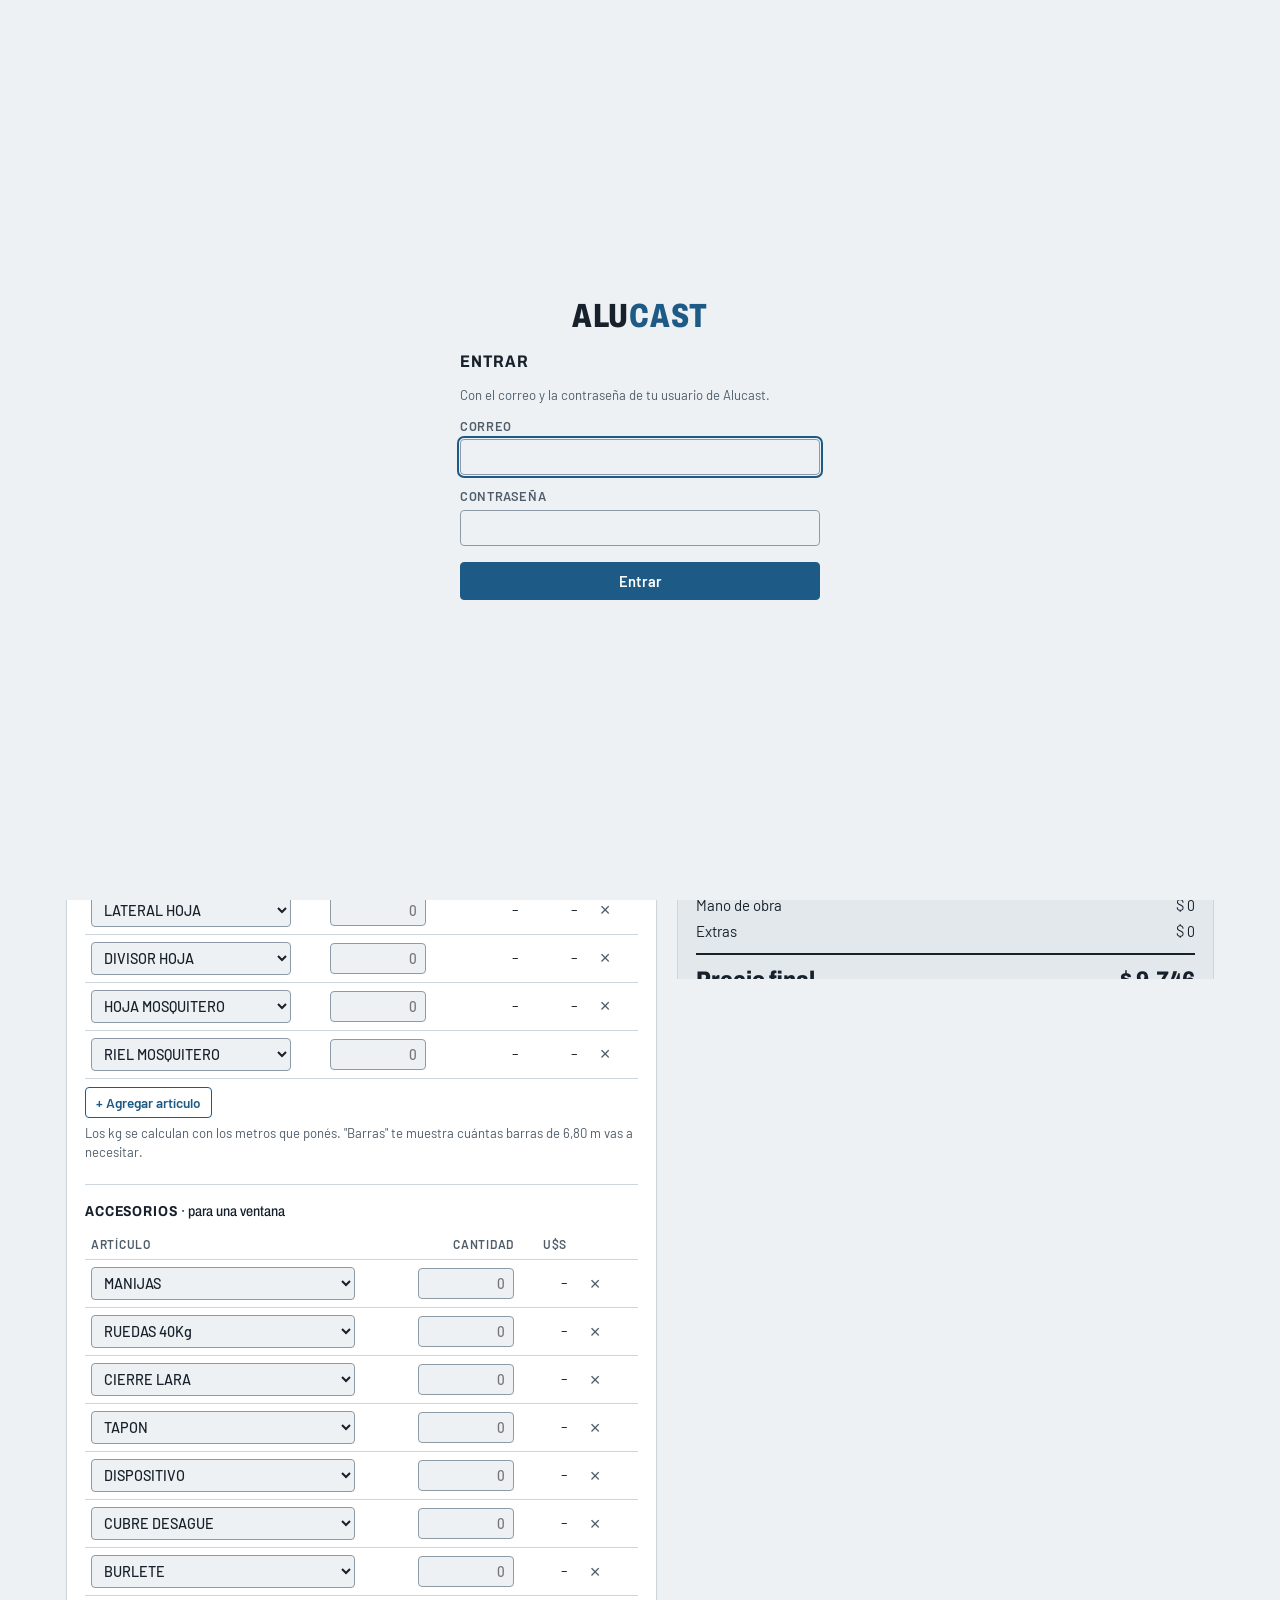
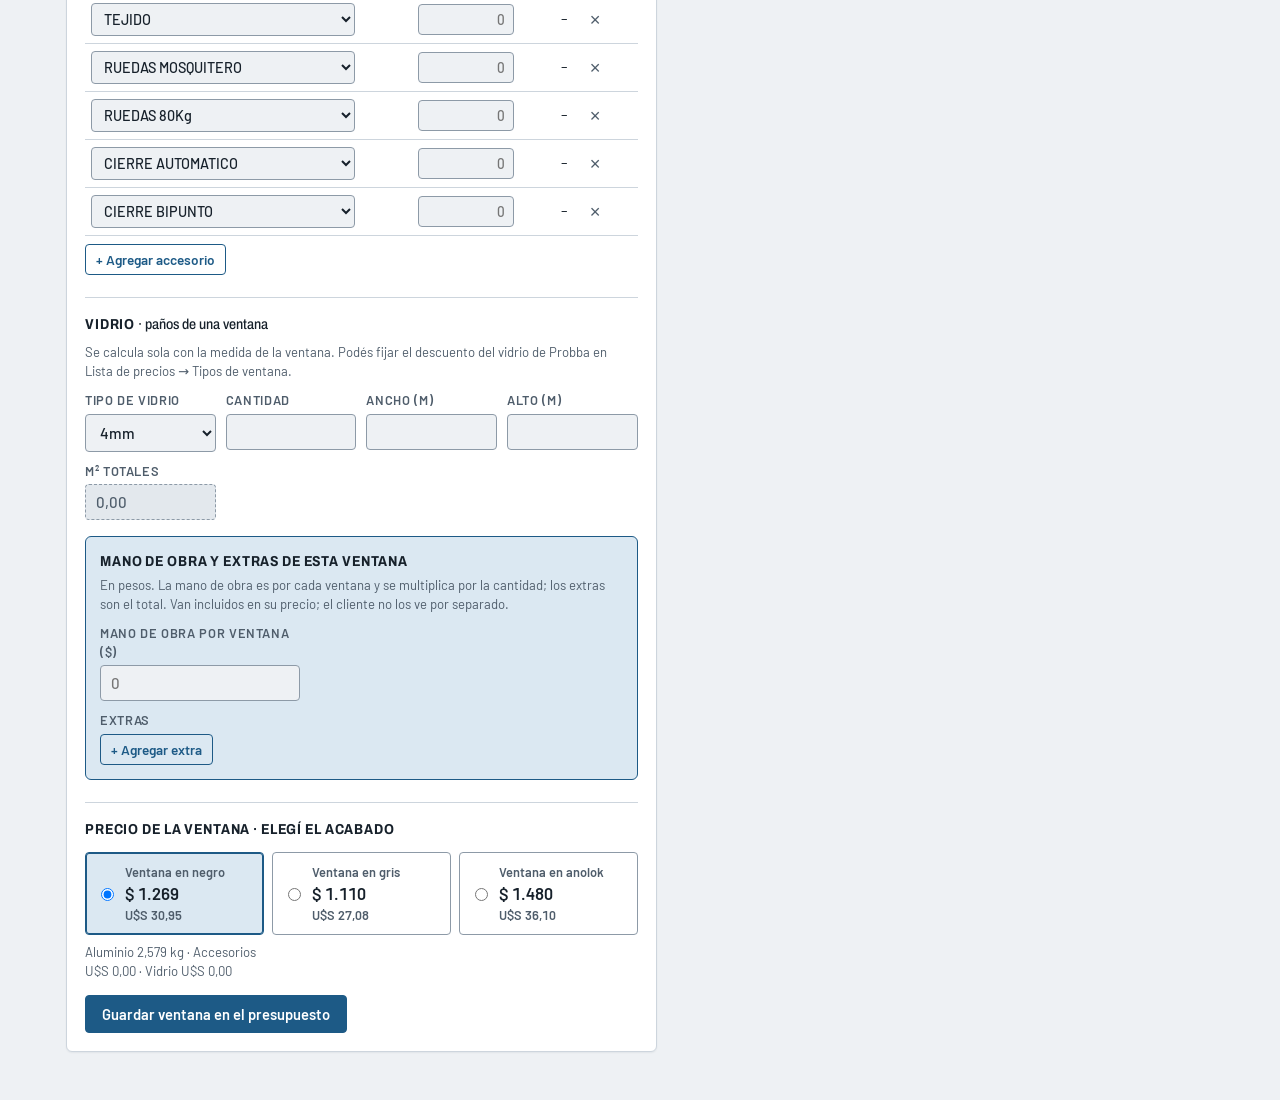
==== fuente/codigo-fuente/resources/index.html @ 5e033658 "Nube: ver y recuperar la copia de antes de la primera sincronización Co-Authored-By: Claude Opus 5.5" ====
<!doctype html>
<html lang="es">
<head>
  <meta charset="utf-8">
  <meta name="viewport" content="width=device-width,initial-scale=1,viewport-fit=cover">
  <!-- Seguridad: solo se ejecuta el código de la propia app (nada de afuera ni insertado en la página) -->
  <meta http-equiv="Content-Security-Policy" content="default-src 'self'; script-src 'self'; style-src 'self' 'unsafe-inline'; img-src 'self' data:; font-src 'self'; connect-src 'self' ws: http://127.0.0.1:* http://localhost:* https://joedpfvixhxbegdtgpky.supabase.co; object-src 'none'; base-uri 'none'; form-action 'none'">
  <meta name="theme-color" content="#1d5a86">
  <title>Presupuestos Alucast</title>
  <link rel="icon" type="image/png" href="icon-512.png">
  <link rel="stylesheet" href="css/estilos.css">
</head>
<body>

<div class="wrap">
  <header class="brand">
    <div class="marca">
      <!-- Menú desplegable (arriba a la izquierda) -->
      <div class="menu">
        <button class="menu-btn" id="menu-btn" aria-expanded="false" aria-controls="menu-panel" aria-label="Abrir menú">
          <span aria-hidden="true"></span><span aria-hidden="true"></span><span aria-hidden="true"></span>
        </button>
      </div>
      <div>
        <h1 class="logo">Alu<span>cast</span></h1>
        <div class="sub">Aberturas de aluminio · Presupuestador</div>
      </div>
    </div>
    <nav class="tabs" role="tablist" aria-label="Secciones">
      <button class="tab" role="tab" id="t-presu" aria-controls="v-presu" aria-selected="true">Presupuesto</button>
      <button class="tab" role="tab" id="t-hist" aria-controls="v-hist" aria-selected="false" tabindex="-1">Guardados</button>
      <button class="tab" role="tab" id="t-entregas" aria-controls="v-entregas" aria-selected="false" tabindex="-1">Por entregar <span class="badge" id="badge-ent" hidden></span></button>
      <button class="tab" role="tab" id="t-precios" aria-controls="v-precios" aria-selected="false" tabindex="-1">Lista de precios</button>
      <button class="tab" role="tab" id="t-backup" aria-controls="v-backup" aria-selected="false" tabindex="-1">Ajustes y copia</button>
    </nav>
  </header>

  <!-- ================= PRESUPUESTO ================= -->
  <div id="v-presu" class="grid" role="tabpanel" aria-labelledby="t-presu">
    <div class="stack">
      <section class="panel" id="dolar-box">
        <div class="dolar">
          <h2>Dólar</h2>
          <div class="dolar-ctrl" role="group" aria-label="Cotización del dólar">
            <button class="btn ghost flecha" id="d-bajar" aria-label="Bajar el dólar 0,50">▼</button>
            <output class="dolar-valor" id="d-valor" aria-live="polite"></output>
            <button class="btn ghost flecha" id="d-subir" aria-label="Subir el dólar 0,50">▲</button>
          </div>
          <span class="note">Las flechas suben o bajan $ 0,50</span>
        </div>
      </section>

      <section class="panel" id="cliente">
        <h2>Cliente</h2>
        <div class="fields">
          <label>Nombre<input id="c-nombre" autocomplete="off"></label>
          <label>Teléfono<input id="c-tel" inputmode="tel" autocomplete="off"></label>
          <label>Fecha<input id="c-fecha" type="date"></label>
        </div>
      </section>

      <section class="panel" id="form-ventana">
        <h2 id="v-titulo">Nueva ventana</h2>
        <h3>Tipo de ventana</h3>
        <div class="tabs lineas" role="group" aria-label="Tipo de ventana" id="lineas"></div>
        <div class="confirm arriba" id="aviso-linea" hidden></div>
        <div class="fields">
          <label>Nombre de la ventana<input id="v-nombre" placeholder="Ej: Dormitorio" autocomplete="off"></label>
          <label>Cantidad de ventanas<input id="v-cant" type="text" inputmode="decimal" autocomplete="off"></label>
          <label>Ancho (m)<input id="v-ancho" type="text" inputmode="decimal" autocomplete="off"></label>
          <label>Alto (m)<input id="v-alto" type="text" inputmode="decimal" autocomplete="off"></label>
        </div>

        <h3>Aluminio <small>· metros para una ventana</small></h3>
        <div class="tbl-wrap">
          <table class="lines">
            <thead><tr><th>Artículo</th><th class="n">Metros</th><th class="n" id="ab-head">Barras</th><th class="n">Kg</th><th><span class="sr">Quitar</span></th></tr></thead>
            <tbody id="l-alu"></tbody>
          </table>
        </div>
        <button class="btn ghost sm mas" id="add-alu">+ Agregar artículo</button>
        <p class="note" id="nota-barra"></p>

        <h3>Accesorios <small>· para una ventana</small></h3>
        <div class="tbl-wrap">
          <table class="lines">
            <thead><tr><th>Artículo</th><th class="n">Cantidad</th><th class="n">U$S</th><th><span class="sr">Quitar</span></th></tr></thead>
            <tbody id="l-acc"></tbody>
          </table>
        </div>
        <button class="btn ghost sm mas" id="add-acc-l">+ Agregar accesorio</button>

        <h3>Vidrio <small>· paños de una ventana</small></h3>
        <p class="note intro" id="nota-vid"></p>
        <div class="fields">
          <label>Tipo de vidrio<select id="g-tipo"></select></label>
          <label>Cantidad<input id="g-cant" type="text" inputmode="decimal" autocomplete="off"></label>
          <label>Ancho (m)<input id="g-ancho" type="text" inputmode="decimal" autocomplete="off"></label>
          <label>Alto (m)<input id="g-alto" type="text" inputmode="decimal" autocomplete="off"></label>
          <label><span id="g-m2-et">M² totales</span><input id="g-m2" readonly tabindex="-1"></label>
        </div>

        <div class="mo-box" id="mo-box">
          <h3>Mano de obra y extras de esta ventana</h3>
          <p class="note intro">En pesos. La mano de obra es por cada ventana y se multiplica por la cantidad; los extras son el total. Van incluidos en su precio; el cliente no los ve por separado.</p>
          <label class="mo-campo">Mano de obra por ventana ($)<input id="v-mo" data-pesos type="text" inputmode="decimal" autocomplete="off" placeholder="0"></label>
          <div class="mo-titulo">Extras</div>
          <div id="v-exs"></div>
          <button class="btn ghost sm" id="add-ex">+ Agregar extra</button>
        </div>

        <h3>Precio de la ventana · elegí el acabado</h3>
        <div class="fin" id="fin" role="radiogroup" aria-label="Acabado"></div>
        <p class="sr" id="fin-vivo" aria-live="polite"></p>

        <div class="actions">
          <button class="btn" id="btn-add">Agregar al presupuesto</button>
          <button class="btn ghost" id="btn-cancel" hidden>Cancelar edición</button>
        </div>
        <p class="error" id="form-error" role="alert" hidden></p>
        <div class="confirm" id="conf-mo" role="alertdialog" aria-labelledby="conf-mo-txt" hidden>
          <span id="conf-mo-txt">Esta ventana no tiene mano de obra ni extras. ¿La guardás igual?</span>
          <button class="btn sm" id="conf-mo-cargar">Cargar mano de obra</button>
          <button class="btn ghost sm" id="conf-mo-si">Guardar sin mano de obra</button>
        </div>
      </section>
    </div>

    <div class="stack columna-presupuesto">
      <section class="panel">
        <div class="quote-head">
          <div><h2 id="q-h" tabindex="-1">Presupuesto</h2><div class="qnum" id="q-num"></div></div>
          <div class="muted der"><div id="q-fecha"></div><div id="q-cli"></div></div>
        </div>
        <div class="tbl-wrap">
          <table>
            <thead><tr><th>#</th><th>Ventana</th><th class="n">Precio</th><th><span class="sr">Acciones</span></th></tr></thead>
            <tbody id="items"></tbody>
          </table>
        </div>
        <div class="moneda-fila precio-en">
          <span class="moneda-et" id="q-moneda-et">Precio en</span>
          <div class="tabs moneda" role="group" aria-labelledby="q-moneda-et" id="q-moneda">
            <button class="tab" data-qmoneda="UYU" aria-pressed="true">$ Pesos</button>
            <button class="tab" data-qmoneda="USD" aria-pressed="false">U$S Dólares</button>
          </div>
        </div>
        <div class="totals" id="totales"></div>
        <div class="actions">
          <button class="btn" id="btn-guardar">Guardar</button>
          <button class="btn" id="btn-pdf">Descargar PDF</button>
          <button class="btn ghost" id="btn-copiar">Copiar para WhatsApp</button>
          <button class="btn warn quieto" id="btn-nuevo">Borrar / Nuevo</button>
        </div>
        <div class="confirm" id="conf-nuevo" role="alertdialog" aria-labelledby="conf-nuevo-txt" hidden>
          <span id="conf-nuevo-txt"></span>
          <button class="btn warn" id="conf-si">Sí, borrar</button>
          <button class="btn ghost" id="conf-no">Cancelar</button>
        </div>
        <textarea id="copia" hidden readonly aria-label="Texto para WhatsApp"></textarea>
      </section>

      <section class="panel especs" id="especs-box">
        <h2>Especificaciones</h2>
        <p class="note intro">Salen en el PDF de este presupuesto. Cargalas antes de enviarlo (ej.: color de vidrio, plazo de entrega, forma de pago).</p>
        <div id="especs"></div>
        <button class="btn ghost sm" id="add-espec">+ Agregar especificación</button>
      </section>

      <section class="panel interno">
        <h2>Resumen interno</h2>
        <p class="note intro">Solo lo ves vos. La mano de obra y los extras se cargan en cada ventana y van incluidos en su precio; el cliente no los ve por separado.</p>
        <div id="extras-viejos" hidden>
          <p class="note intro">Extras generales de este presupuesto (de la versión anterior):</p>
          <div id="extras"></div>
        </div>
        <div class="totals" id="interno"></div>
      </section>
    </div>
  </div>

  <!-- ================= GUARDADOS ================= -->
  <section id="v-hist" class="panel" role="tabpanel" aria-labelledby="t-hist" hidden>
    <h2>Presupuestos guardados</h2>
    <p class="note intro">Cuando el cliente acepte, tocá "Aceptado", poné la fecha de entrega y el trabajo pasa a "Por entregar".</p>
    <div id="hist"></div>
  </section>

  <!-- ================= POR ENTREGAR ================= -->
  <div id="v-entregas" class="stack" role="tabpanel" aria-labelledby="t-entregas" hidden>
    <section class="panel">
      <div class="quote-head abajo"><h2>Por entregar</h2>
        <label>Mes de entrega<select id="mes-ent"></select></label></div>
      <div id="ent"></div>
    </section>
    <section class="panel">
      <div class="quote-head abajo"><h2>Entregados</h2>
        <label>Mes en que se entregó<select id="mes-ok"></select></label></div>
      <div id="ent-ok"></div>
    </section>
  </div>

  <!-- ================= LISTA DE PRECIOS ================= -->
  <div id="v-precios" class="stack" role="tabpanel" aria-labelledby="t-precios" hidden>
    <section class="panel">
      <h2>Parámetros</h2>
      <div class="fields" id="p-gen"></div>
    </section>
    <section class="panel">
      <h2>Tipos de ventana</h2>
      <div class="tabs" role="group" aria-label="Tipo de ventana a editar" id="p-lineas"></div>
      <div class="actions base">
        <label class="p-nombre">Nombre del tipo<input id="p-lnombre" autocomplete="off"></label>
        <label class="p-desc">Descuento vidrio ancho (m)<input id="p-desca" data-desc="descA" type="text" inputmode="decimal" autocomplete="off" placeholder="0"></label>
        <label class="p-desc">Descuento vidrio alto (m)<input id="p-desch" data-desc="descH" type="text" inputmode="decimal" autocomplete="off" placeholder="0"></label>
        <label class="p-desc">Vidrio que usa<select id="p-vdef"></select></label>
        <button class="btn ghost sm" id="p-ldup">Duplicar este tipo</button>
        <button class="btn warn sm" id="p-ldel">Borrar este tipo</button>
      </div>
      <div class="confirm" id="p-ldel-conf" role="alertdialog" aria-labelledby="p-ldel-txt" hidden>
        <span id="p-ldel-txt">¿Borrar este tipo de ventana con todos sus perfiles y accesorios?</span>
        <button class="btn warn sm" id="p-ldel-si">Sí, borrar</button>
        <button class="btn ghost sm" id="p-ldel-no">Cancelar</button>
      </div>
    </section>
    <section class="panel">
      <h2>Aluminio · <span id="p-lt1"></span></h2>
      <div class="tbl-wrap">
        <table class="edit">
          <thead id="p-perf-head"></thead>
          <tbody id="p-perf"></tbody>
        </table>
      </div>
      <p class="note">Podés cambiar los kg por metro (o los kg de la barra entera: se calculan uno del otro) y el precio por kg de cada artículo en cada acabado. Si dejás vacío un precio, usa el precio general del acabado (en Parámetros, arriba). Debajo de cada precio ves cuánto sale el metro.</p>
      <button class="btn ghost sm mas" id="add-perf">+ Agregar perfil</button>
    </section>
    <section class="panel">
      <h2>Accesorios · <span id="p-lt2"></span></h2>
      <div class="tbl-wrap">
        <table class="edit">
          <thead><tr><th>Artículo</th><th class="n">Precio U$S / unidad</th><th><span class="sr">Quitar</span></th></tr></thead>
          <tbody id="p-acc"></tbody>
        </table>
      </div>
      <button class="btn ghost sm mas" id="add-acc">+ Agregar accesorio</button>
    </section>
    <section class="panel">
      <h2>Vidrios</h2>
      <div class="tbl-wrap">
        <table class="edit">
          <thead><tr><th>Tipo de vidrio</th><th>Se cobra por</th><th class="n">Precio U$S</th><th><span class="sr">Quitar</span></th></tr></thead>
          <tbody id="p-vid"></tbody>
        </table>
      </div>
      <button class="btn ghost sm mas" id="add-vid">+ Agregar vidrio</button>
    </section>
    <div class="actions arriba"><button class="btn ghost" id="btn-reset-precios">Volver a los precios de la planilla</button></div>
  </div>

  <!-- ================= CONTROL DE GASTOS (se abre desde el menú) ================= -->
  <div id="v-gastos" class="stack" aria-labelledby="g-h" hidden>
    <section class="panel">
      <h2 id="g-h" tabindex="-1">Control de gastos</h2>
      <div class="saldos" id="saldos"></div>
    </section>

    <section class="panel" id="g-deudores">
      <div class="quote-head abajo">
        <div><h2>Deudores por ventas</h2><p class="note intro">Cada cliente que te debe es una cuenta. El total de arriba es la suma de todos.</p></div>
      </div>
      <div id="deudores"></div>
      <div class="d-alta">
        <label class="d-alta-n">Agregar deudor<input id="d-nuevo" autocomplete="off" placeholder="Nombre del cliente"></label>
        <button class="btn ghost" id="d-agregar">＋ Agregar</button>
      </div>
    </section>

    <section class="panel" id="g-form">
      <h2>Nuevo movimiento</h2>
      <div class="tabs tipo-mov" role="group" aria-label="Tipo de movimiento" id="g-tipo-mov">
        <button class="tab" data-tipo="entrada" aria-pressed="true">Entra plata</button>
        <button class="tab" data-tipo="salida" aria-pressed="false">Sale plata</button>
        <button class="tab" data-tipo="pase" aria-pressed="false">Pasar de una a otra</button>
      </div>
      <p class="note intro" id="g-ayuda"></p>
      <div class="moneda-fila">
        <span class="moneda-et" id="g-moneda-et">Moneda</span>
        <div class="tabs moneda" role="group" aria-labelledby="g-moneda-et" id="g-moneda">
          <button class="tab" data-moneda="UYU" aria-pressed="true">$ Pesos</button>
          <button class="tab" data-moneda="USD" aria-pressed="false">U$S Dólares</button>
        </div>
      </div>
      <div class="fields">
        <label id="g-desde-l">Sale de<select id="g-desde"></select></label>
        <label id="g-hacia-l">Entra a<select id="g-hacia"></select></label>
        <label id="g-nuevo-l" hidden>Nombre del deudor nuevo<input id="g-nuevo" autocomplete="off" placeholder="Ej: Juan Pérez"></label>
        <label><span id="g-monto-et">Monto ($)</span><input id="g-monto" data-pesos type="text" inputmode="decimal" autocomplete="off" placeholder="0"></label>
        <label>Fecha<input id="g-fecha" type="date"></label>
        <label class="ancho-total">Descripción<input id="g-desc" autocomplete="off" placeholder="Ej: Compra de perfiles, seña de Pérez, sueldo…"></label>
      </div>
      <div class="actions">
        <button class="btn" id="g-guardar">Guardar movimiento</button>
      </div>
      <p class="error" id="g-error" role="alert" hidden></p>
    </section>

    <section class="panel">
      <div class="quote-head abajo"><h2>Movimientos</h2>
        <label>Ver<select id="g-filtro"></select></label></div>
      <div class="tbl-wrap">
        <table>
          <thead><tr><th>Fecha</th><th>Descripción</th><th>Cuenta</th><th class="n col-uyu">Pesos ($)</th><th class="n col-usd">Dólares (U$S)</th><th><span class="sr">Borrar</span></th></tr></thead>
          <tbody id="g-lista"></tbody>
        </table>
      </div>
    </section>
  </div>

  <!-- ================= AJUSTES Y COPIA ================= -->
  <div id="v-backup" class="stack" role="tabpanel" aria-labelledby="t-backup" hidden>
    <section class="panel">
      <h2>Tu cuenta</h2>
      <p class="note intro">Tus presupuestos, precios y gastos se guardan en la nube y se ven igual en la compu, la Mac, la tablet y la web. Sin internet seguís trabajando y se sincroniza cuando vuelve la conexión.</p>
      <div class="nube-fila">
        <div><span class="nube-et">Entraste como</span> <b id="nube-email">—</b></div>
        <div class="nube-estado" id="nube-estado" aria-live="polite"></div>
      </div>
      <div class="actions arriba">
        <button class="btn ghost" id="nube-ahora">Sincronizar ahora</button>
        <button class="btn warn sm" id="nube-salir">Cerrar sesión</button>
      </div>
      <p class="note" id="nube-respaldo" hidden>Antes de conectarse por primera vez, esta compu guardó una copia de lo que tenía. <button class="btn ghost sm" id="nube-recuperar">Ver la copia de antes de la nube</button></p>
    </section>
    <section class="panel">
      <h2>Tus datos en el PDF</h2>
      <p class="note intro">Esto aparece en el PDF del presupuesto que le mandás al cliente. Lo que dejes vacío no se muestra.</p>
      <div class="fields anchos" id="empresa">
        <label>Nombre del negocio<input data-emp="nombre" autocomplete="organization"></label>
        <label>Teléfono / WhatsApp<input data-emp="tel" inputmode="tel" autocomplete="tel"></label>
        <label>Dirección o ciudad<input data-emp="dir" autocomplete="street-address"></label>
        <label>Email o RUT<input data-emp="extra" autocomplete="email"></label>
        <label>Validez del presupuesto (días)<input data-emp="validez" type="text" inputmode="decimal" autocomplete="off"></label>
        <label class="ancho-total">Especificaciones fijas (salen en todos los presupuestos, una por línea)<textarea data-emp="condiciones" placeholder="Ej: Forma de pago: 50% de seña y 50% al entregar"></textarea></label>
      </div>
    </section>
    <section class="panel">
      <h2>Copia de seguridad</h2>
      <p class="note intro">Para pasar tus presupuestos y precios a otra compu, exportá la copia acá y abrila en la otra con "Importar copia".</p>
      <div class="actions arriba">
        <button class="btn" id="bk-exp">Exportar copia</button>
        <button class="btn ghost" id="bk-imp-btn">Importar copia</button>
        <input type="file" id="bk-imp" accept=".json,application/json" hidden>
      </div>
      <div class="confirm" id="bk-conf" role="alertdialog" aria-labelledby="bk-txt" hidden><span id="bk-txt"></span><button class="btn warn sm" id="bk-si">Sí, reemplazar</button><button class="btn ghost sm" id="bk-no">Cancelar</button></div>
    </section>
  </div>
</div>

<!-- ================= MENÚ LATERAL (se abre con ☰ arriba a la izquierda) ================= -->
<div class="cajon-fondo" id="menu-fondo"></div>
<nav class="cajon" id="menu-panel" aria-label="Menú" aria-hidden="true" inert>
  <div class="cajon-cab">
    <div class="logo">Alu<span>cast</span></div>
    <button class="cajon-cerrar" id="menu-cerrar" aria-label="Cerrar menú">
      <svg viewBox="0 0 24 24" aria-hidden="true"><path d="M6 6l12 12M18 6L6 18"/></svg>
    </button>
  </div>

  <section class="cajon-sec">
    <button class="sec-cab" id="m-presu-btn" aria-expanded="true" aria-controls="m-presu">
      <span class="sec-ico"><svg viewBox="0 0 24 24" aria-hidden="true"><path d="M7 3h7l5 5v13H7z"/><path d="M14 3v5h5M10 13h6M10 17h6"/></svg></span>
      <span class="sec-txt"><span class="sec-t">Presupuestos</span><span class="sec-s">Elegí el tipo de abertura</span></span>
      <span class="sec-chev" aria-hidden="true"></span>
    </button>
    <div class="sec-cuerpo" id="m-presu"></div>
  </section>

  <section class="cajon-sec">
    <button class="sec-cab" id="m-gastos-btn" aria-expanded="true" aria-controls="m-gastos">
      <span class="sec-ico"><svg viewBox="0 0 24 24" aria-hidden="true"><path d="M3 7h15a3 3 0 0 1 3 3v8a2 2 0 0 1-2 2H5a2 2 0 0 1-2-2z"/><path d="M3 7l12-3v3M16 14h2"/></svg></span>
      <span class="sec-txt"><span class="sec-t">Control de gastos</span><span class="sec-s">Saldos al día</span></span>
      <span class="sec-chev" aria-hidden="true"></span>
    </button>
    <div class="sec-cuerpo" id="m-gastos"></div>
  </section>
</nav>

<div class="toast" id="toast" role="status" aria-live="polite"></div>

<!-- ================= INICIO DE SESIÓN (tapa la app hasta que entrás) ================= -->
<div class="login" id="login" role="dialog" aria-modal="true" aria-labelledby="login-h" hidden>
  <form class="login-caja panel" id="login-form" novalidate>
    <div class="logo">Alu<span>cast</span></div>
    <h2 id="login-h">Entrar</h2>
    <p class="note intro">Con el correo y la contraseña de tu usuario de Alucast.</p>
    <label>Correo<input id="login-email" type="email" autocomplete="username" inputmode="email"></label>
    <label>Contraseña<input id="login-clave" type="password" autocomplete="current-password"></label>
    <button class="btn" id="login-entrar" type="submit">Entrar</button>
    <p class="error" id="login-error" role="alert" hidden></p>
  </form>
</div>


<script src="js/neutralino.js"></script>
<script src="js/plataforma.js"></script>
<script src="js/utilidades.js"></script>
<script src="js/lista-fabrica.js"></script>
<script src="js/datos.js"></script>
<script src="js/calculo.js"></script>
<script src="js/ventana.js"></script>
<script src="js/presupuesto.js"></script>
<script src="js/trabajos.js"></script>
<script src="js/precios.js"></script>
<script src="js/dolar.js"></script>
<script src="js/copia.js"></script>
<script src="js/jspdf.umd.min.js"></script>
<script src="js/pdf.js"></script>
<script src="js/gastos.js"></script>
<script src="js/menu.js"></script>
<script src="js/nube.js"></script>
<script src="js/app.js"></script>
</body>
</html>
---- fuente/codigo-fuente/resources/css/estilos.css ----
/* =========================================================================
   Alucast · estilos
   Layout: banda de marca arriba; dos columnas (carga de ventana |
   presupuesto en vivo) que se apilan en pantallas angostas.
   ========================================================================= */

/* ---- Tipografías (incluidas en la app, funcionan sin internet) ---- */
@font-face { font-family: "Archivo"; src: url(../fonts/archivo-latin-wdth-normal.woff2) format("woff2"); font-weight: 100 900; font-stretch: 62% 125%; font-display: swap; }
@font-face { font-family: "Barlow"; src: url(../fonts/barlow-latin-400-normal.woff2) format("woff2"); font-weight: 400; font-display: swap; }
@font-face { font-family: "Barlow"; src: url(../fonts/barlow-latin-500-normal.woff2) format("woff2"); font-weight: 500; font-display: swap; }
@font-face { font-family: "Barlow"; src: url(../fonts/barlow-latin-600-normal.woff2) format("woff2"); font-weight: 600; font-display: swap; }

/* ---- Colores ----
   --line: separadores; --field-line: borde de campos (contraste ≥ 3:1). */
:root {
  color-scheme: light;
  --bg: #eef1f4; --surface: #ffffff; --sunk: #e3e8ed; --line: #cdd5dd; --field-line: #8d9aa7;
  --fg: #17212b; --muted: #4f5d6b; --accent: #1d5a86; --accent-ink: #ffffff; --accent-soft: #dbe8f2;
  --danger: #b3261e; --danger-soft: #f6e1df;
  --c-caja: #2f855a; --c-banco: #1d5a86; --c-calle: #b7791f;
  --shadow: 0 1px 2px rgb(23 33 43 / .06);
  --display: "Archivo", "Arial Narrow", system-ui, sans-serif;
  --body: "Barlow", system-ui, -apple-system, "Segoe UI", sans-serif;
  --field-w: 200px;
}
@media (prefers-color-scheme: dark) {
  :root:not([data-theme="light"]) {
    --bg: #11171d; --surface: #18212a; --sunk: #0d1318; --line: #33414e; --field-line: #51616f;
    --fg: #e6ecf1; --muted: #97a6b4; --accent: #6fb0de; --accent-ink: #0b1620; --accent-soft: #1b3346;
    --danger: #ef8a83; --danger-soft: #3a1f1f; --shadow: none; color-scheme: dark;
    --c-caja: #68d391; --c-banco: #6fb0de; --c-calle: #f6c26b;
  }
}
:root[data-theme="dark"] {
  --bg: #11171d; --surface: #18212a; --sunk: #0d1318; --line: #33414e; --field-line: #51616f;
  --fg: #e6ecf1; --muted: #97a6b4; --accent: #6fb0de; --accent-ink: #0b1620; --accent-soft: #1b3346;
  --danger: #ef8a83; --danger-soft: #3a1f1f; --shadow: none; color-scheme: dark;
    --c-caja: #68d391; --c-banco: #6fb0de; --c-calle: #f6c26b;
}

/* ---- Base ---- */
* { box-sizing: border-box; }
[hidden] { display: none !important; }
body {
  margin: 0;
  background: var(--bg); color: var(--fg);
  font-family: var(--body); font-size: 15px; line-height: 1.45;
  -webkit-font-smoothing: antialiased;
}
/* Barlow viene en 400/500/600: la negrita usa 600 (si no, el navegador la "inventa" y se ve borrosa) */
b, strong { font-weight: 600; }
.wrap { max-width: 1180px; margin: 0 auto; padding: 20px 16px 48px; }
/* Solo para lectores de pantalla */
.sr { position: absolute; width: 1px; height: 1px; overflow: hidden; clip: rect(0 0 0 0); white-space: nowrap; }

/* ---- Encabezado y pestañas ---- */
header.brand {
  display: flex; flex-wrap: wrap; align-items: flex-end; justify-content: space-between; gap: 12px;
  padding-bottom: 16px; border-bottom: 3px solid var(--accent); margin-bottom: 18px;
}
.marca { display: flex; align-items: center; gap: 14px; }

/* ---- Menú lateral (se abre con ☰ arriba a la izquierda) ---- */
.menu-btn {
  width: 44px; height: 44px; display: flex; flex-direction: column; justify-content: center; align-items: center; gap: 5px;
  background: var(--surface); border: 1px solid var(--field-line); border-radius: 8px; cursor: pointer;
  transition: background-color .15s, border-color .15s;
}
.menu-btn span { display: block; width: 20px; height: 2px; background: var(--fg); border-radius: 2px; }
.menu-btn:hover { background: var(--sunk); border-color: var(--accent); }

.cajon-fondo {
  position: fixed; inset: 0; z-index: 60; background: rgb(10 16 22 / .45);
  opacity: 0; visibility: hidden; transition: opacity .25s, visibility .25s;
}
.cajon {
  position: fixed; top: 0; left: 0; bottom: 0; z-index: 61; width: 340px; max-width: 88vw;
  display: flex; flex-direction: column; gap: 6px; overflow-y: auto;
  background: var(--surface); border-right: 1px solid var(--line); box-shadow: 12px 0 40px rgb(0 0 0 / .22);
  padding: 18px 16px 24px;
  transform: translateX(-104%); visibility: hidden;
  transition: transform .28s cubic-bezier(.2, .8, .2, 1), visibility .28s;
}
body.menu-abierto .cajon { transform: none; visibility: visible; }
body.menu-abierto .cajon-fondo { opacity: 1; visibility: visible; }
body.menu-abierto { overflow: hidden; }

.cajon-cab { display: flex; align-items: center; justify-content: space-between; padding: 0 2px 12px; margin-bottom: 4px; border-bottom: 3px solid var(--accent); }
.cajon-cab .logo { font-size: 1.6rem; }
.cajon-cerrar { width: 38px; height: 38px; display: grid; place-items: center; border: none; background: none; border-radius: 8px; color: var(--muted); cursor: pointer; }
.cajon-cerrar:hover { background: var(--sunk); color: var(--fg); }
.cajon svg { width: 20px; height: 20px; fill: none; stroke: currentColor; stroke-width: 1.8; stroke-linecap: round; stroke-linejoin: round; }

.cajon-sec { padding: 6px 0; }
.cajon-sec + .cajon-sec { border-top: 1px solid var(--line); padding-top: 12px; }
.sec-cab {
  width: 100%; display: flex; align-items: center; gap: 12px; padding: 8px 6px; border: none; background: none;
  border-radius: 8px; color: var(--fg); cursor: pointer; text-align: left; font: inherit;
}
.sec-cab:hover { background: var(--sunk); }
.sec-ico { width: 38px; height: 38px; flex: none; display: grid; place-items: center; border-radius: 10px; background: var(--accent-soft); color: var(--accent); }
.sec-txt { display: flex; flex-direction: column; min-width: 0; }
.sec-t { font-family: var(--display); font-stretch: 85%; font-weight: 700; font-size: 1rem; text-transform: uppercase; letter-spacing: .05em; }
.sec-s { font-size: .82rem; color: var(--muted); }
.sec-chev { margin-left: auto; width: 8px; height: 8px; border-right: 2px solid var(--muted); border-bottom: 2px solid var(--muted); transform: rotate(45deg) translate(-2px, -2px); transition: transform .2s; }
.sec-cab[aria-expanded="false"] .sec-chev { transform: rotate(-45deg); }
.sec-cuerpo { padding: 8px 2px 4px; }

/* Tipos de abertura: tarjetas de a dos */
.tipos { display: grid; grid-template-columns: 1fr 1fr; gap: 8px; }
.tipo {
  display: flex; align-items: center; gap: 10px; padding: 11px 12px; min-height: 52px;
  border: 1px solid var(--line); border-radius: 10px; background: var(--bg); color: var(--fg);
  font: 600 .9rem var(--body); text-align: left; cursor: pointer;
  transition: border-color .15s, background-color .15s, transform .15s;
}
.tipo:hover { border-color: var(--accent); background: var(--accent-soft); }
.tipo:active { transform: scale(.98); }
.tipo.actual { border-color: var(--accent); box-shadow: inset 0 0 0 1px var(--accent); }
.tipo-ico { color: var(--accent); display: grid; place-items: center; flex: none; }
.tipo-n { line-height: 1.2; }

/* Cuentas con saldo */
.cuentas { display: flex; flex-direction: column; border: 1px solid var(--line); border-radius: 10px; overflow: hidden; }
.cuenta {
  display: flex; align-items: center; gap: 10px; padding: 12px 14px; border: none; background: var(--bg);
  color: var(--fg); font: 500 .95rem var(--body); text-align: left; cursor: pointer; transition: background-color .15s;
}
.cuenta + .cuenta { border-top: 1px solid var(--line); }
button.cuenta:hover { background: var(--accent-soft); }
.cuenta.total { cursor: default; background: var(--sunk); font-weight: 600; }
/* Cada deudor, debajo de "Deudores por ventas" */
.cuenta.sub { padding: 8px 14px 8px 34px; font-size: .88rem; color: var(--muted); }
.cuenta.sub + .cuenta.sub { border-top-style: dashed; }
.cuenta.sub .cuenta-v { font-size: .92rem; font-weight: 600; color: var(--fg); }
.cuenta-punto { width: 10px; height: 10px; border-radius: 50%; flex: none; }
.cuenta-punto.caja { background: var(--c-caja); }
.cuenta-punto.banco { background: var(--c-banco); }
.cuenta-punto.calle { background: var(--c-calle); }
.cuenta-n { flex: 1; min-width: 0; }
.cuenta.total .cuenta-n { padding-left: 20px; text-transform: uppercase; letter-spacing: .05em; font-size: .8rem; color: var(--muted); }
.cuenta-v { font-family: var(--display); font-stretch: 85%; font-weight: 700; font-size: 1.05rem; font-variant-numeric: tabular-nums; white-space: nowrap; }
.cargar-mov { width: 100%; margin-top: 10px; padding: 11px 16px; border-radius: 10px; }
.negativo { color: var(--danger); }

@media (prefers-reduced-motion: reduce) { .cajon, .cajon-fondo, .sec-chev, .tipo { transition: none; } }

/* ---- Control de gastos ---- */
.saldos { display: grid; grid-template-columns: repeat(auto-fit, minmax(180px, 1fr)); gap: 10px; }
.saldo {
  display: flex; flex-direction: column; gap: 2px; text-align: left; padding: 14px; border-radius: 6px;
  border: 1px solid var(--field-line); background: var(--bg); color: var(--fg); font: inherit; cursor: pointer;
  transition: border-color .15s, background-color .15s;
}
button.saldo:hover { border-color: var(--accent); }
.saldo.activo { border-color: var(--accent); background: var(--accent-soft); box-shadow: inset 0 0 0 1px var(--accent); }
.saldo.total { cursor: default; background: var(--sunk); border-style: dashed; }
.saldo-n .cuenta-punto { display: inline-block; margin-right: 7px; vertical-align: 1px; }
.saldo-n { font-size: .8rem; font-weight: 600; text-transform: uppercase; letter-spacing: .05em; color: var(--muted); }
.saldo-v { font-family: var(--display); font-stretch: 85%; font-weight: 800; font-size: 1.6rem; font-variant-numeric: tabular-nums; }
.saldo.negativo .saldo-v { color: var(--danger); }
.tipo-mov { margin-bottom: 10px; }

/* Deudores por ventas: una fila por cliente */
.deudores { display: grid; grid-template-columns: repeat(auto-fill, minmax(260px, 1fr)); gap: 8px; }
.deudor {
  display: flex; align-items: center; gap: 6px; padding: 6px 6px 6px 4px;
  border: 1px solid var(--line); border-radius: 8px; background: var(--bg);
}
.deudor.activo { border-color: var(--accent); box-shadow: inset 0 0 0 1px var(--accent); }
.deudor-n { flex: 1; min-width: 0; border-color: transparent; background: none; font-weight: 600; }
.deudor-n:hover { border-color: var(--line); }
.deudor-v {
  border: none; background: none; cursor: pointer; padding: 6px 8px; border-radius: 6px; color: var(--fg);
  font-family: var(--display); font-stretch: 85%; font-weight: 700; font-size: 1.05rem; font-variant-numeric: tabular-nums; white-space: nowrap;
}
.deudor-v:hover { background: var(--accent-soft); }
.deudor-v.negativo { color: var(--danger); }
/* ---- Pesos y dólares en columnas separadas ---- */
:root { --col-mon: 150px; }
@media (max-width: 560px) { :root { --col-mon: 104px; } }
.mon { text-align: right; font-variant-numeric: tabular-nums; white-space: nowrap; }
.mon.cero { color: var(--muted); opacity: .55; }
.mon.negativo { color: var(--danger); }

/* Saldos: una fila por cuenta, con columna de pesos y columna de dólares */
.saldos { display: flex; flex-direction: column; gap: 6px; }
.saldos-titulos, .saldo { display: grid; grid-template-columns: minmax(0, 1fr) var(--col-mon) var(--col-mon); gap: 12px; align-items: center; }
.saldos-titulos { padding: 0 14px; font-size: .75rem; font-weight: 600; letter-spacing: .06em; text-transform: uppercase; color: var(--muted); }
.saldos-titulos span { text-align: right; }
.saldo { padding: 12px 14px; }
.saldo-cols { display: contents; }
.saldo .mon { font-family: var(--display); font-stretch: 85%; font-weight: 800; font-size: 1.35rem; }
.saldo-n { min-width: 0; }

/* Deudores: nombre | pesos | dólares | borrar */
.deudores { display: flex; flex-direction: column; gap: 6px; }
.deudores-titulos, .deudor { display: grid; grid-template-columns: minmax(0, 1fr) calc(var(--col-mon) * 2 + 12px) 32px; gap: 8px; align-items: center; }
.deudores-titulos { padding: 0 6px 0 14px; font-size: .75rem; font-weight: 600; letter-spacing: .06em; text-transform: uppercase; color: var(--muted); grid-template-columns: minmax(0, 1fr) var(--col-mon) var(--col-mon) 32px; column-gap: 8px; }
.deudores-titulos span:nth-child(2), .deudores-titulos span:nth-child(3) { text-align: right; padding-right: 8px; }
.deudor-v { display: grid; grid-template-columns: 1fr 1fr; gap: 12px; }
.deudor-v .mon { font-size: 1.05rem; }

/* Lista de movimientos */
th.col-uyu, td.col-uyu, th.col-usd, td.col-usd { width: 9.5rem; }

/* Menú lateral */
.cuenta-cols { display: grid; grid-template-columns: 84px 76px; gap: 6px; flex: none; }
.cuenta-cols .mon { font-family: var(--display); font-stretch: 85%; font-weight: 700; font-size: .98rem; }
.cuenta.sub .cuenta-cols .mon { font-size: .88rem; font-weight: 600; }
.cuenta.titulos { padding-top: 6px; padding-bottom: 6px; background: var(--surface); cursor: default; }
.cuenta.titulos .mon { font-family: var(--body); font-size: .7rem; font-weight: 600; letter-spacing: .06em; text-transform: uppercase; color: var(--muted); }

/* Selector de moneda del formulario */
.moneda-fila { display: flex; align-items: center; gap: 10px; flex-wrap: wrap; margin-bottom: 12px; }
.precio-en { margin: 14px 0 0; }
.moneda-et { font-size: .8rem; font-weight: 600; letter-spacing: .05em; text-transform: uppercase; color: var(--muted); }

.d-alta { display: flex; gap: 8px; align-items: flex-end; flex-wrap: wrap; margin-top: 12px; }
.d-alta-n { flex: 1 1 220px; max-width: 360px; }
#g-deudores .quote-head { margin-bottom: 6px; }
#g-deudores .note.intro { margin: 4px 0 0; }
td.mas { color: var(--accent); font-weight: 600; }
td.menos { color: var(--danger); font-weight: 600; }

.logo { margin: 0; font-family: var(--display); font-stretch: 75%; font-weight: 800; font-size: 2.1rem; letter-spacing: .02em; line-height: 1; text-transform: uppercase; }
.logo span { color: var(--accent); }
.sub { color: var(--muted); font-size: .9rem; letter-spacing: .02em; }
.tabs { display: flex; gap: 4px; flex-wrap: wrap; }
.tabs.lineas { margin-bottom: 10px; }
.tab {
  font: 600 .9rem var(--body); background: none; border: 1px solid var(--line); color: var(--fg);
  padding: 8px 14px; border-radius: 4px; cursor: pointer;
}
.tab[aria-selected="true"], .tab[aria-pressed="true"] { background: var(--fg); color: var(--bg); border-color: var(--fg); }
.tab .chip, .tab .badge { pointer-events: none; }
@media (max-width: 560px) {
  .brand .tabs { width: 100%; }
  .brand .tab { flex: 1 1 auto; padding: 8px 10px; }
}

/* ---- Paneles y formularios ---- */
.grid { display: grid; grid-template-columns: minmax(0, 1.1fr) minmax(0, 1fr); gap: 20px; align-items: start; }
@media (max-width: 860px) { .grid { grid-template-columns: minmax(0, 1fr); } }
/* El presupuesto queda a la vista mientras cargás la ventana */
@media (min-width: 861px) {
  .columna-presupuesto { position: sticky; top: 16px; max-height: calc(100vh - 32px); overflow-y: auto; }
}
.stack { display: flex; flex-direction: column; gap: 18px; }
section.panel { background: var(--surface); border: 1px solid var(--line); border-radius: 6px; padding: 18px; min-width: 0; box-shadow: var(--shadow); }
section.panel.interno { background: var(--sunk); box-shadow: none; }
h2 { font-family: var(--display); font-stretch: 85%; font-weight: 700; font-size: 1.05rem; text-transform: uppercase; letter-spacing: .06em; margin: 0 0 12px; }
h2:focus { outline: none; }
h3 { font-family: var(--display); font-stretch: 85%; font-weight: 700; font-size: .9rem; text-transform: uppercase; letter-spacing: .06em; margin: 16px 0 8px; color: var(--muted); }
h3:first-of-type { margin-top: 0; }
h3 small { text-transform: none; letter-spacing: 0; font-weight: 500; font-size: inherit; }
/* Secciones del formulario de ventana bien separadas */
#form-ventana > h3:not(:first-of-type) { border-top: 1px solid var(--line); padding-top: 16px; margin-top: 22px; color: var(--fg); }
.fields { display: grid; grid-template-columns: repeat(auto-fit, minmax(130px, 1fr)); gap: 10px; }
.fields.abajo { align-items: end; }
.fields.anchos { grid-template-columns: repeat(auto-fit, minmax(220px, 1fr)); }
label { display: flex; flex-direction: column; gap: 4px; font-size: .8rem; font-weight: 600; color: var(--muted); text-transform: uppercase; letter-spacing: .05em; }
label.ancho-total { grid-column: 1 / -1; }
input, select, textarea {
  font: 500 .95rem var(--body); color: var(--fg); background: var(--bg);
  border: 1px solid var(--field-line); border-radius: 4px; padding: 8px 10px; width: 100%; min-width: 0;
}
textarea { resize: vertical; min-height: 64px; }
input[readonly] { color: var(--muted); background: var(--sunk); border-style: dashed; }
input:focus, select:focus, textarea:focus, button:focus-visible { outline: 2px solid var(--accent); outline-offset: 1px; }
/* Número mal escrito */
[aria-invalid="true"] { border-color: var(--danger); background: var(--danger-soft); }
.error { margin: 10px 0 0; padding: 8px 12px; border-left: 3px solid var(--danger); background: var(--danger-soft); color: var(--fg); font-size: .9rem; border-radius: 0 4px 4px 0; }

/* ---- Botones ---- */
.btn {
  font: 600 .92rem var(--body); border: 1px solid var(--accent); background: var(--accent); color: var(--accent-ink);
  padding: 9px 16px; border-radius: 4px; cursor: pointer; text-align: center; text-decoration: none;
}
.btn, .tab, .x { transition: background-color .15s, border-color .15s, color .15s, filter .15s; }
.btn:hover { filter: brightness(1.08); }
.btn:active { transform: translateY(1px); }
.btn:disabled { opacity: .5; cursor: not-allowed; }
.btn.ghost { background: none; color: var(--accent); }
.btn.ghost:hover { background: var(--accent-soft); filter: none; }
.btn.warn { background: none; border-color: var(--danger); color: var(--danger); }
.btn.warn:hover { background: var(--danger-soft); filter: none; }
.btn.warn.quieto { border-color: transparent; margin-left: auto; } /* "Borrar / Nuevo": aparte y sin peso visual */
.btn.sm { padding: 6px 10px; font-size: .85rem; }
.tab:not([aria-selected="true"]):not([aria-pressed="true"]):hover { background: var(--sunk); }
.actions { display: flex; gap: 8px; flex-wrap: wrap; margin-top: 14px; }
.actions.arriba { margin-top: 0; }
.actions.base { align-items: flex-end; margin-top: 12px; }
.mas { margin-top: 8px; }
.x {
  background: none; border: none; color: var(--muted); cursor: pointer; font-size: 1.15rem; line-height: 1;
  min-width: 32px; min-height: 32px; border-radius: 4px;
}
.x:hover { color: var(--danger); background: var(--sunk); }

/* ---- Tablas ---- */
.tbl-wrap { overflow-x: auto; position: relative; } /* relative: los textos .sr no se escapan del recuadro */
table { width: 100%; border-collapse: collapse; font-size: .9rem; }
th { text-align: left; font-size: .75rem; text-transform: uppercase; letter-spacing: .06em; color: var(--muted); font-weight: 600; border-bottom: 1px solid var(--line); padding: 6px; }
td { border-bottom: 1px solid var(--line); padding: 7px 6px; vertical-align: top; }
td.n, th.n { text-align: right; font-variant-numeric: tabular-nums; white-space: nowrap; }
td.acciones { white-space: nowrap; }
td.acciones .btn { margin-right: 6px; }
td .d { color: var(--muted); font-size: .8rem; }
.edit td, .lines td { vertical-align: middle; }
.edit input, .edit select { padding: 6px 8px; font-size: .88rem; }
.lines input, .lines select { padding: 6px 8px; font-size: .9rem; }
/* Campos numéricos de las tablas: angostos y alineados a la derecha, como sus títulos */
.lines td.n input, .edit td.n input { max-width: 96px; text-align: right; font-variant-numeric: tabular-nums; }
.lines td:first-child, .edit td:first-child { min-width: 160px; }

/* ---- Presupuesto ---- */
.quote-head { display: flex; justify-content: space-between; align-items: flex-start; gap: 12px; flex-wrap: wrap; margin-bottom: 12px; }
.quote-head.abajo { align-items: flex-end; }
.quote-head h2 { margin: 0; }
.quote-head .der { text-align: right; }
.quote-head label { min-width: var(--field-w); }
.qnum { font-family: var(--display); font-stretch: 75%; font-weight: 700; font-size: 1.4rem; font-variant-numeric: tabular-nums; color: var(--accent); }
.totals { margin-top: 14px; display: grid; gap: 4px; font-variant-numeric: tabular-nums; }
.totals div { display: flex; justify-content: space-between; gap: 10px; }
.totals .grand { border-top: 2px solid var(--fg); margin-top: 6px; padding-top: 8px; font-family: var(--display); font-stretch: 85%; font-weight: 800; font-size: 1.5rem; }
.totals .chico { color: var(--muted); font-size: .8rem; }
.extra-row { display: grid; grid-template-columns: minmax(0, 1fr) 120px auto; gap: 6px; align-items: center; margin-bottom: 6px; }
.extra-row input[data-pesos] { text-align: right; font-variant-numeric: tabular-nums; }
#copia { width: 100%; height: 170px; margin-top: 10px; }

/* Especificaciones del presupuesto (una por fila) */
.espec-row { display: grid; grid-template-columns: minmax(0, 1fr) auto; gap: 6px; align-items: center; margin-bottom: 6px; }
.especs #add-espec { margin-top: 2px; }
.monto { color: var(--fg); }

/* Dólar fijo con flechas */
.dolar { display: flex; align-items: center; gap: 12px 18px; flex-wrap: wrap; }
.dolar h2 { margin: 0; }
.dolar .note { margin: 0; }
.dolar-ctrl { display: flex; align-items: center; gap: 8px; }
.flecha { width: 40px; height: 40px; padding: 0; font-size: .95rem; line-height: 1; }
.dolar-valor {
  min-width: 96px; text-align: center; font-family: var(--display); font-stretch: 85%; font-weight: 800;
  font-size: 1.5rem; font-variant-numeric: tabular-nums;
}

/* Mano de obra y extras de cada ventana */
.mo-box { margin-top: 16px; border: 1px solid var(--accent); background: var(--accent-soft); border-radius: 6px; padding: 14px; }
.mo-box.falta { outline: 3px solid var(--danger); outline-offset: 2px; }
.mo-box h3 { margin: 0 0 4px; color: var(--fg); }
.mo-campo { max-width: var(--field-w); }
.mo-titulo { margin: 10px 0 4px; font-size: .8rem; font-weight: 600; color: var(--muted); text-transform: uppercase; letter-spacing: .05em; }
.edit td .d { font-size: .75rem; }

/* Precio por acabado */
.fin { display: grid; grid-template-columns: repeat(auto-fit, minmax(140px, 1fr)); gap: 8px; margin-top: 12px; }
.fin label.opt {
  flex-direction: row; align-items: center; gap: 8px; text-transform: none; letter-spacing: 0; font-size: .92rem;
  color: var(--fg); border: 1px solid var(--field-line); border-radius: 4px; padding: 10px; cursor: pointer; font-variant-numeric: tabular-nums;
  transition: border-color .15s, background-color .15s;
}
.fin label.opt:hover { border-color: var(--accent); }
.fin label.opt input { width: auto; }
.fin label.opt:has(input:checked) { border-color: var(--accent); background: var(--accent-soft); box-shadow: inset 0 0 0 1px var(--accent); }
.fin .p { display: block; font-weight: 600; font-size: 1.05rem; }
.fin .u { display: block; font-size: .8rem; color: var(--muted); }
.fin .resumen { font-size: .82rem; align-self: center; }

/* ---- Mensajes, chips y listas ---- */
.muted { color: var(--muted); }
.note { font-size: .82rem; color: var(--muted); margin: 6px 0 0; }
.note.intro { margin: 0 0 10px; }
.empty { color: var(--muted); text-align: center; padding: 20px 12px; border: 1px dashed var(--line); border-radius: 6px; background: var(--bg); }
td.empty { border: 1px dashed var(--line); }
.toast {
  position: fixed; left: 50%; top: 16px; transform: translateX(-50%);
  max-width: calc(100vw - 32px); background: var(--fg); color: var(--bg); padding: 10px 16px; border-radius: 6px;
  font-weight: 600; z-index: 50; box-shadow: 0 6px 20px rgb(0 0 0 / .25);
  transition: opacity .2s, transform .2s;
}
.toast:not(.on) { opacity: 0; pointer-events: none; transform: translate(-50%, -6px); }
@media (prefers-reduced-motion: reduce) { .toast, .btn, .tab, .x { transition: none; } }
.confirm { display: flex; gap: 8px; align-items: center; flex-wrap: wrap; background: var(--sunk); padding: 10px; border-radius: 4px; margin-top: 10px; border-left: 3px solid var(--danger); }
.confirm.arriba { margin: 0 0 10px; border-left-color: var(--accent); }

/* ---- Inicio de sesión y cuenta (nube) ---- */
.login { position: fixed; inset: 0; z-index: 40; display: grid; place-items: center; padding: 16px; background: var(--bg); overflow-y: auto; }
.login-caja { width: 100%; max-width: 360px; display: flex; flex-direction: column; gap: 12px; }
.login-caja .logo { text-align: center; margin-bottom: 4px; }
.login-caja h2 { margin: 0; }
.login-caja .note.intro { margin: 0; }
.login-caja .btn { margin-top: 4px; }
.login-caja .error { margin: 0; }
.nube-fila { display: flex; flex-wrap: wrap; gap: 6px 18px; align-items: baseline; justify-content: space-between; }
.nube-et { color: var(--muted); font-size: .85rem; }
.nube-estado { color: var(--muted); font-size: .9rem; }
.nube-estado.nube-mal { color: var(--danger); font-weight: 600; }
.hist-item { display: flex; justify-content: space-between; gap: 10px; flex-wrap: wrap; padding: 12px 0; border-bottom: 1px solid var(--line); }
.hist-item:last-child { border-bottom: none; }
.hist-item .der { text-align: right; }
.hist-item .actions { margin-top: 0; }
.hist-item .actions.fila { flex-basis: 100%; }
.chip { display: inline-block; font-size: .75rem; font-weight: 600; padding: 1px 7px; border-radius: 10px; background: var(--accent-soft); color: var(--fg); margin-left: 4px; }
.chip.late { background: var(--danger); color: var(--surface); }
.chip.ok { background: var(--fg); color: var(--bg); }
.badge {
  display: inline-block; min-width: 1.5em; text-align: center; font-size: .75rem; font-weight: 600; padding: 1px 6px;
  border-radius: 10px; background: var(--danger); color: var(--surface); margin-left: 4px; font-variant-numeric: tabular-nums;
}
.acept { display: flex; gap: 8px; align-items: flex-end; flex-wrap: wrap; background: var(--sunk); padding: 10px; border-radius: 4px; margin-top: 8px; flex-basis: 100%; }
.acept label { flex: 0 1 180px; }
.p-nombre { flex: 1 1 220px; max-width: 320px; }
.p-desc { flex: 0 1 190px; }

/* =========================================================================
   Hoja del presupuesto para PDF / impresión
   Solo se ve al imprimir; en pantalla queda oculta. Colores fijos (no
   dependen del modo oscuro de la compu).
   ========================================================================= */
#hoja { display: none; }

@page { size: A4; margin: 16mm 15mm; }

@media print {
  :root { color-scheme: light; }
  body { background: #fff; color: #17212b; font-size: 11pt; }
  .wrap, .toast, .cajon, .cajon-fondo { display: none !important; }
  #hoja { display: block; }
}

.hoja {
  --h-accent: #1d5a86; --h-fg: #17212b; --h-muted: #5b6977; --h-line: #cdd5dd; --h-tint: #eef3f8;
  color: var(--h-fg); print-color-adjust: exact; -webkit-print-color-adjust: exact;
}
.hoja .sub { color: var(--h-muted); }
.hoja-cab { display: flex; justify-content: space-between; align-items: flex-end; gap: 16px; padding-bottom: 10px; border-bottom: 3px solid var(--h-accent); }
.hoja-cab .logo { font-size: 30pt; }
.hoja-cab .logo span { color: var(--h-accent); }
.hoja-empresa { text-align: right; font-size: 9.5pt; color: var(--h-muted); line-height: 1.4; }
.hoja-empresa b { color: var(--h-fg); font-size: 10.5pt; }
.hoja-titulo { display: flex; justify-content: space-between; align-items: flex-start; gap: 16px; margin: 18px 0 14px; }
.hoja-titulo h1 { font-family: var(--display); font-stretch: 85%; font-weight: 800; font-size: 18pt; letter-spacing: .04em; text-transform: uppercase; margin: 0; }
.hoja-titulo .num { font-family: var(--display); font-stretch: 75%; font-weight: 700; font-size: 13pt; color: var(--h-accent); }
.hoja-fechas { text-align: right; font-size: 10pt; line-height: 1.5; }
.hoja-cliente { border: 1px solid var(--h-line); border-radius: 4px; padding: 8px 12px; margin-bottom: 16px; font-size: 10.5pt; }
.hoja-cliente .et { font-size: 8pt; font-weight: 600; letter-spacing: .08em; text-transform: uppercase; color: var(--h-muted); display: block; }
.hoja table { font-size: 10pt; }
.hoja th { color: var(--h-muted); border-bottom: 1.5px solid var(--h-fg); font-size: 8pt; padding: 6px; }
.hoja thead th { background: var(--h-tint); }
.hoja td { border-bottom: 1px solid var(--h-line); padding: 8px 6px; }
.hoja td:first-child, .hoja th:first-child { width: 7mm; color: var(--h-muted); }
.hoja th.n:nth-child(3) { width: 16mm; }
.hoja td .d { color: var(--h-muted); font-size: 8.5pt; }
.hoja tr { break-inside: avoid; }
.hoja-total { display: flex; justify-content: flex-end; margin-top: 12px; break-inside: avoid; }
.hoja-total div {
  display: flex; gap: 28px; align-items: baseline; border-top: 2.5px solid var(--h-accent); background: var(--h-tint); padding: 8px 14px;
  font-family: var(--display); font-stretch: 85%; font-weight: 800; font-size: 16pt;
}
.hoja-total small { font-family: var(--body); font-weight: 600; font-size: 9pt; letter-spacing: .08em; text-transform: uppercase; color: var(--h-muted); }
.hoja-cond { margin-top: 22px; font-size: 9.5pt; color: var(--h-muted); break-inside: avoid; }
.hoja-cond p { margin: 0 0 4px; white-space: pre-line; }
.hoja-cond ul { margin: 0 0 8px; padding-left: 16px; color: var(--h-fg); }
.hoja-cond li { margin-bottom: 2px; }
.hoja-cierre { margin: 14px 0 0; font-size: 10pt; color: var(--h-fg); font-style: italic; break-inside: avoid; }
.hoja-cond b { color: var(--h-fg); display: block; font-size: 8pt; letter-spacing: .08em; text-transform: uppercase; margin-bottom: 2px; }
.hoja-contacto { margin-top: 12mm; padding: 10px 14px; background: var(--h-tint); border-left: 3px solid var(--h-accent); break-inside: avoid; }
.hoja-contacto b { display: block; font-size: 8pt; letter-spacing: .08em; text-transform: uppercase; color: var(--h-fg); margin-bottom: 4px; }
.hoja-contacto div { display: flex; gap: 32px; flex-wrap: wrap; font-size: 11pt; font-weight: 600; color: var(--h-fg); }
.hoja-contacto small { display: block; font-size: 8pt; font-weight: 500; color: var(--h-muted); }
.hoja-pie { margin-top: 20px; padding-top: 8px; border-top: 1px solid var(--h-line); font-size: 8.5pt; color: var(--h-muted); text-align: center; }
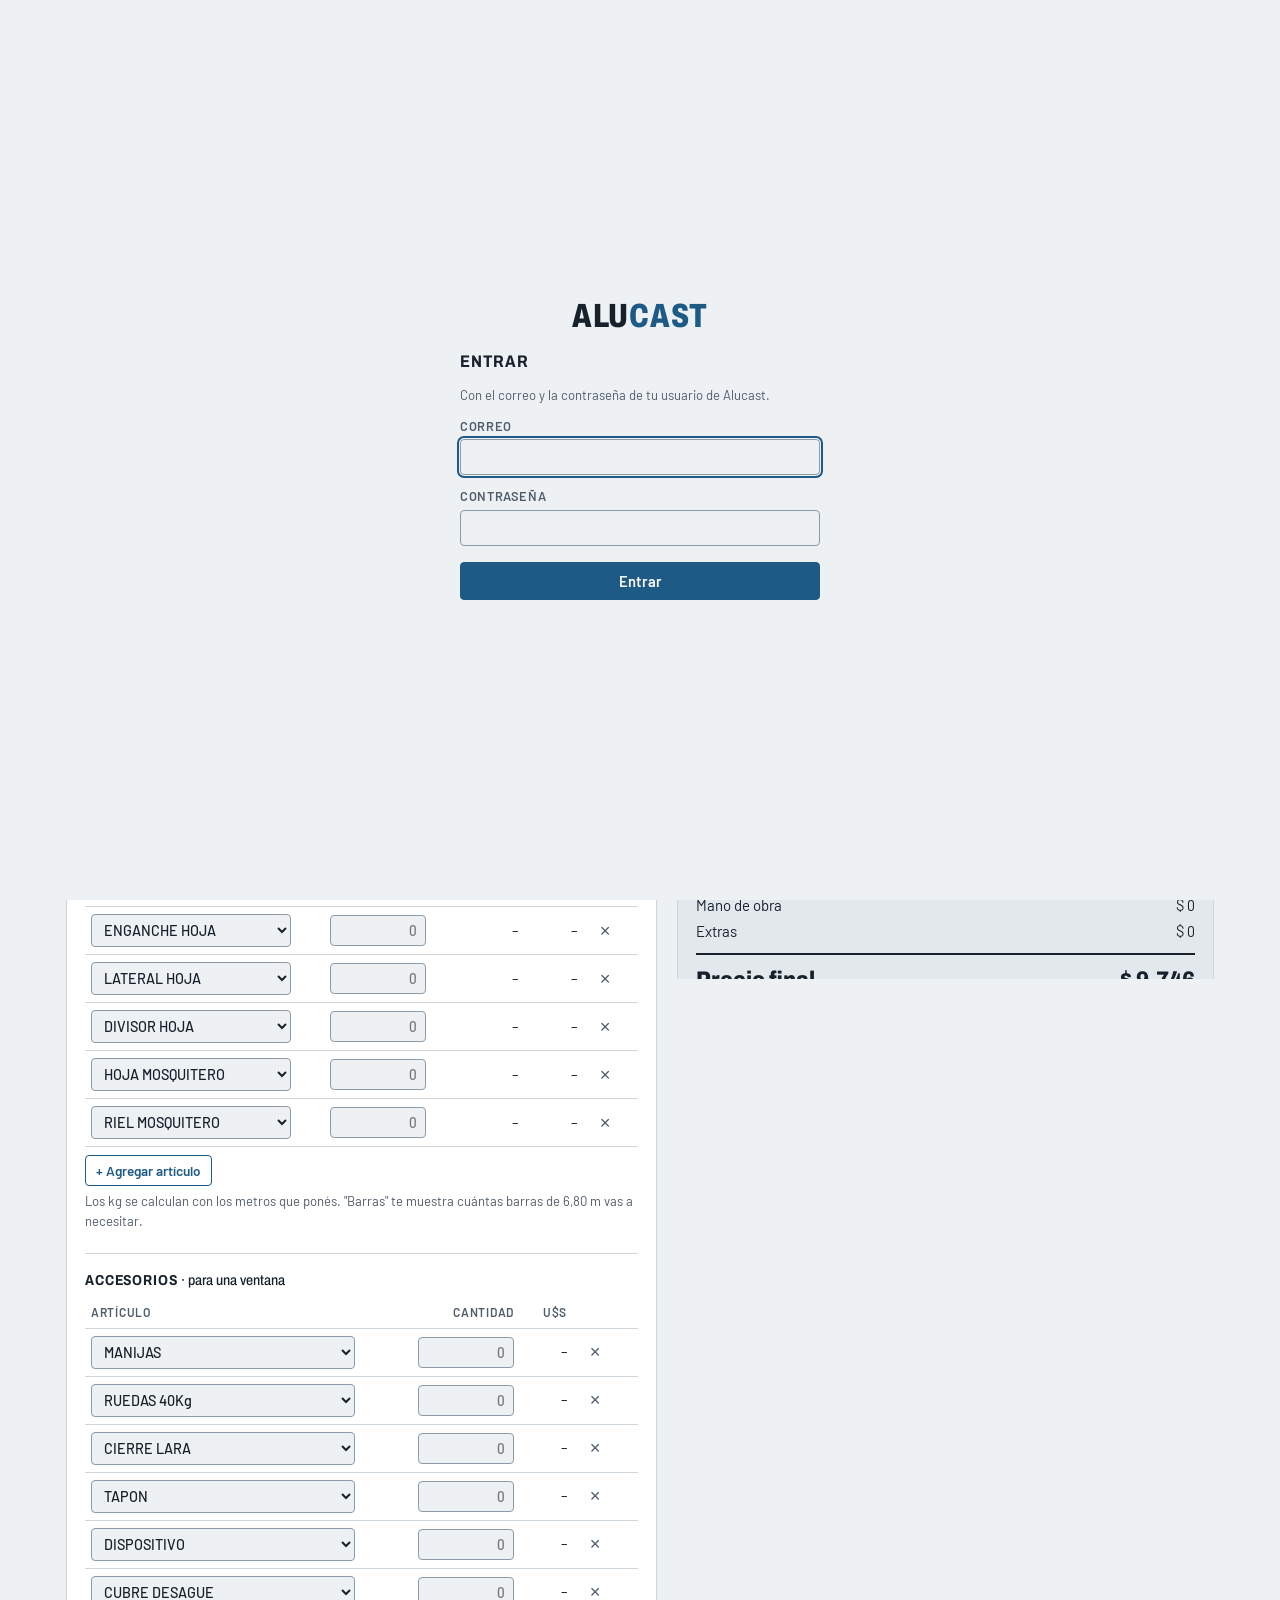
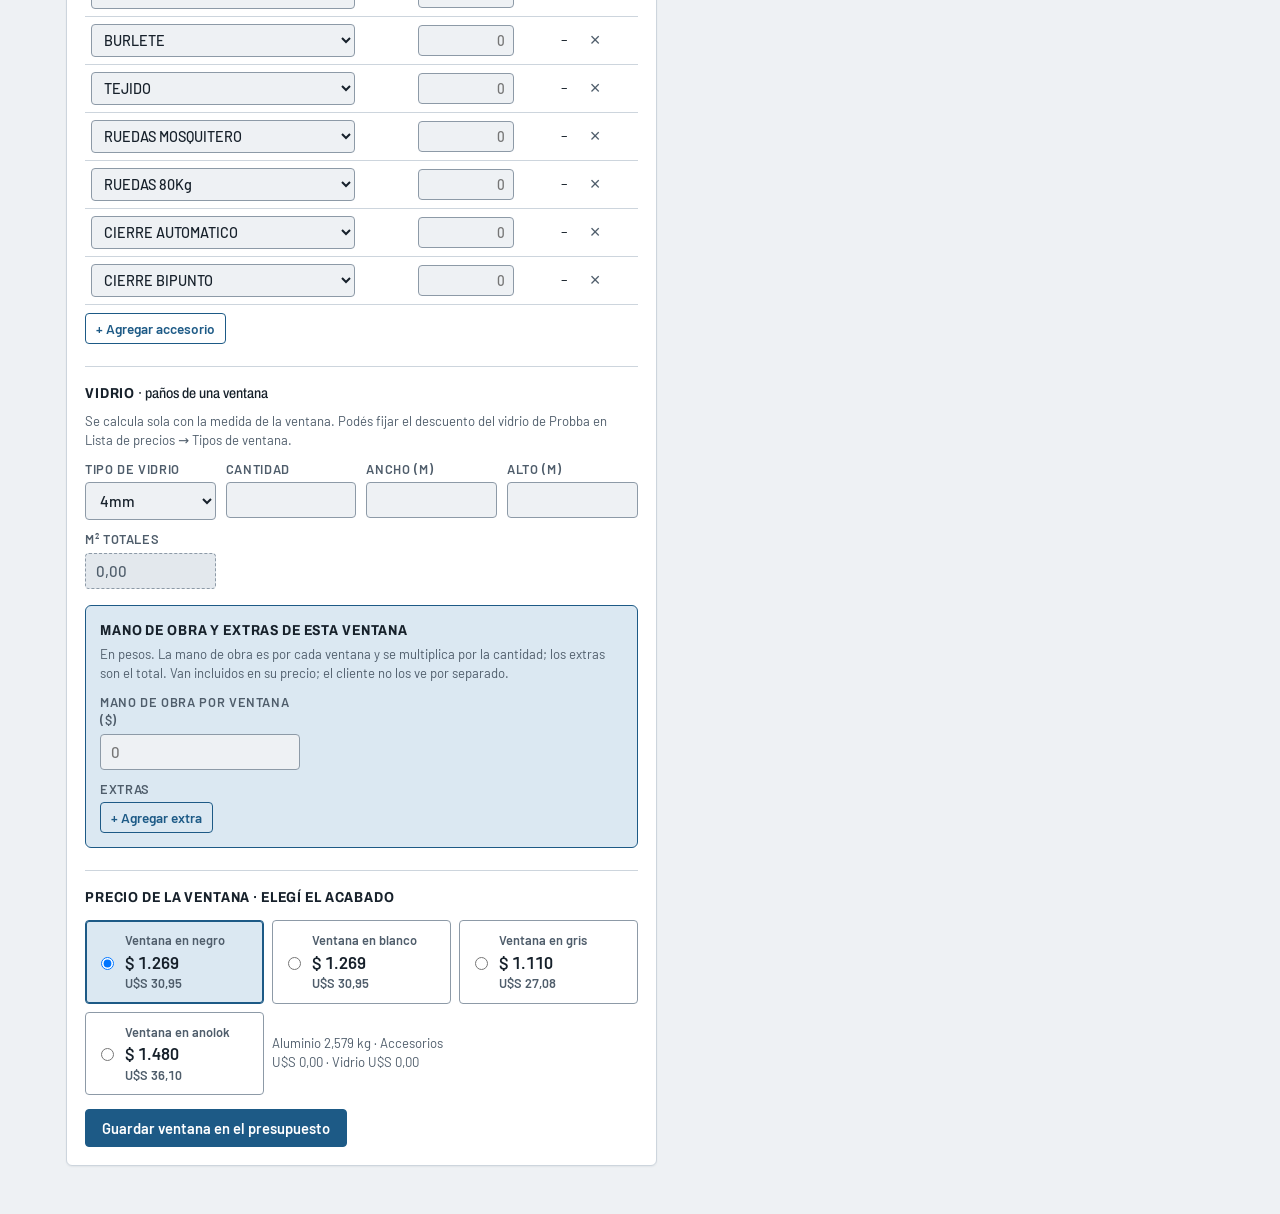
==== commit 7130100a: "Observaciones en cada ventana Cuadro de todo el ancho en el formulario. Lo escrito sale como etiquet" ====
--- a/fuente/codigo-fuente/resources/index.html
+++ b/fuente/codigo-fuente/resources/index.html
@@ -69,6 +69,7 @@
           <label>Cantidad de ventanas<input id="v-cant" type="text" inputmode="decimal" autocomplete="off"></label>
           <label>Ancho (m)<input id="v-ancho" type="text" inputmode="decimal" autocomplete="off"></label>
           <label>Alto (m)<input id="v-alto" type="text" inputmode="decimal" autocomplete="off"></label>
+          <label class="ancho-total">Observaciones<input id="v-obs" placeholder="Ej: Con reja, lado derecho fijo" autocomplete="off"></label>
         </div>
 
         <h3>Aluminio <small>· metros para una ventana</small></h3>
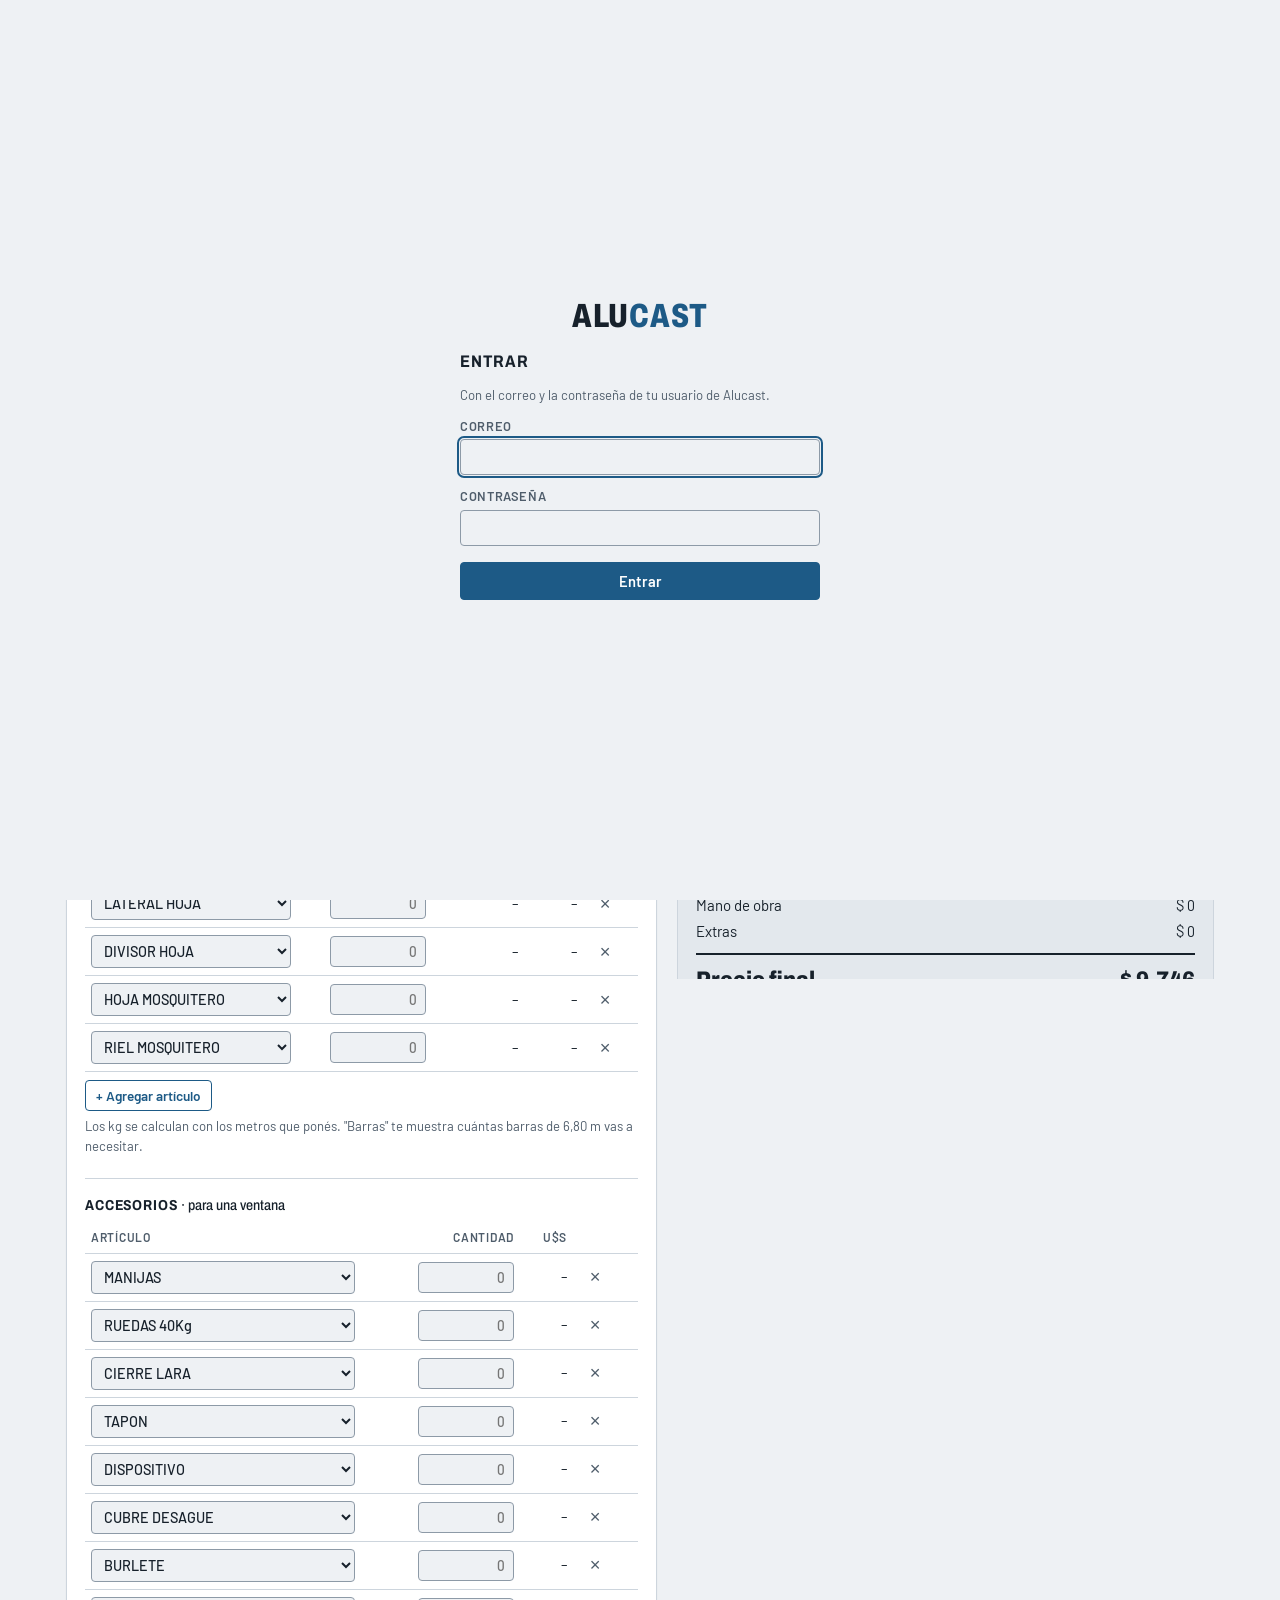
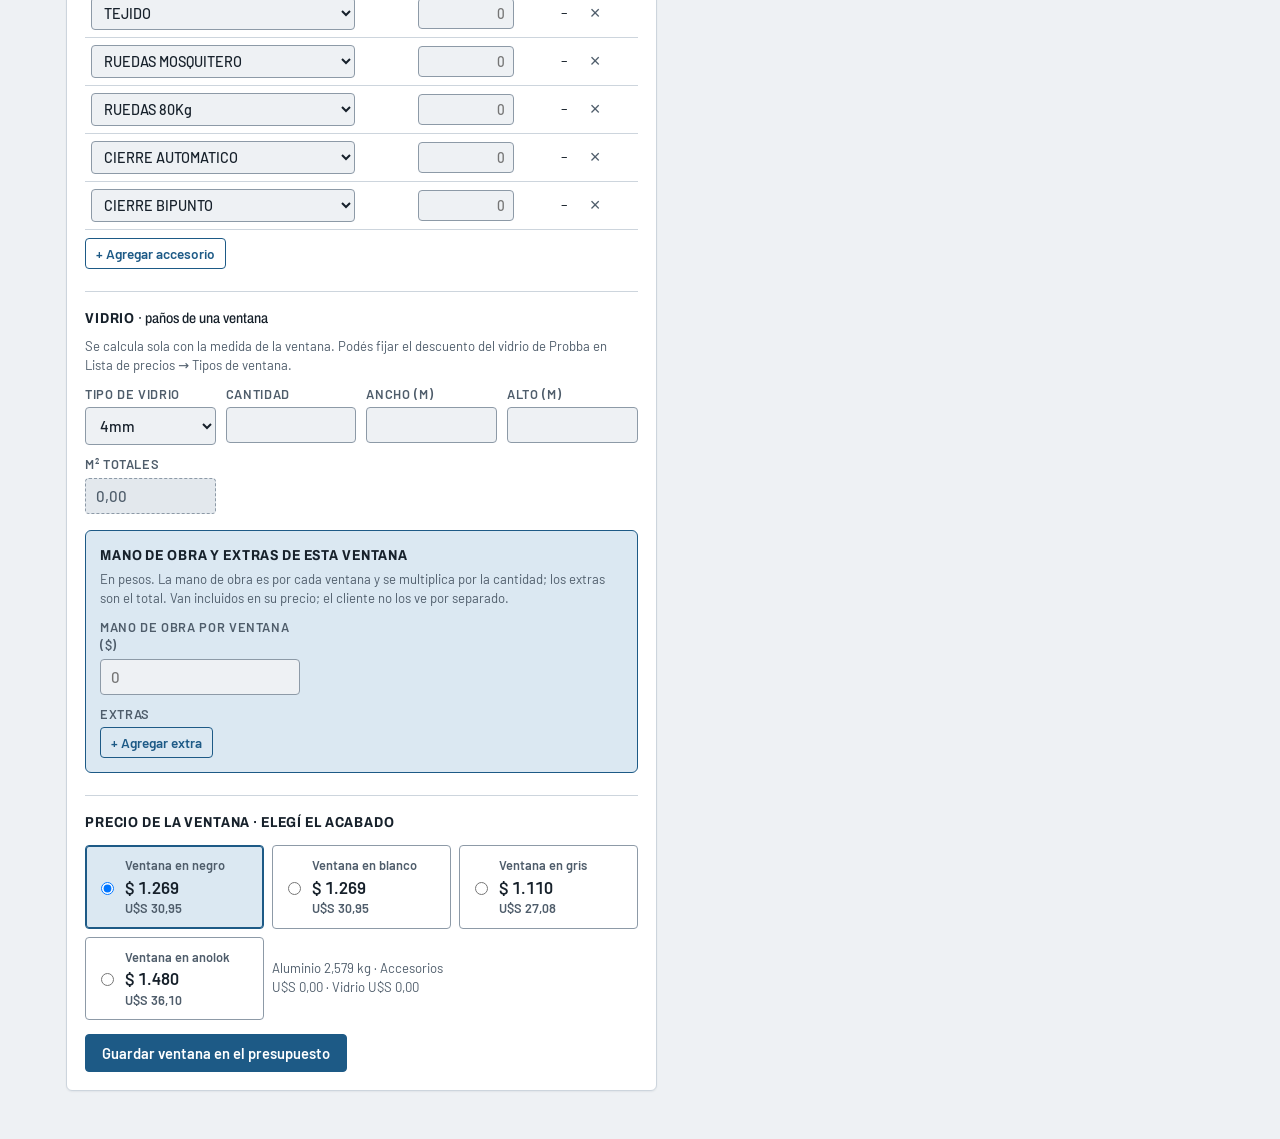
==== commit e62043cf: "Tipo de ventana en lista desplegable En el formulario, en vez de un botón por tipo. El menú lateral " ====
--- a/fuente/codigo-fuente/resources/index.html
+++ b/fuente/codigo-fuente/resources/index.html
@@ -62,7 +62,7 @@
       <section class="panel" id="form-ventana">
         <h2 id="v-titulo">Nueva ventana</h2>
         <h3>Tipo de ventana</h3>
-        <div class="tabs lineas" role="group" aria-label="Tipo de ventana" id="lineas"></div>
+        <select class="lineas" aria-label="Tipo de ventana" id="lineas"></select>
         <div class="confirm arriba" id="aviso-linea" hidden></div>
         <div class="fields">
           <label>Nombre de la ventana<input id="v-nombre" placeholder="Ej: Dormitorio" autocomplete="off"></label>
--- a/fuente/codigo-fuente/resources/css/estilos.css
+++ b/fuente/codigo-fuente/resources/css/estilos.css
@@ -227,7 +227,7 @@
 .logo span { color: var(--accent); }
 .sub { color: var(--muted); font-size: .9rem; letter-spacing: .02em; }
 .tabs { display: flex; gap: 4px; flex-wrap: wrap; }
-.tabs.lineas { margin-bottom: 10px; }
+select.lineas { margin-bottom: 10px; }
 .tab {
   font: 600 .9rem var(--body); background: none; border: 1px solid var(--line); color: var(--fg);
   padding: 8px 14px; border-radius: 4px; cursor: pointer;
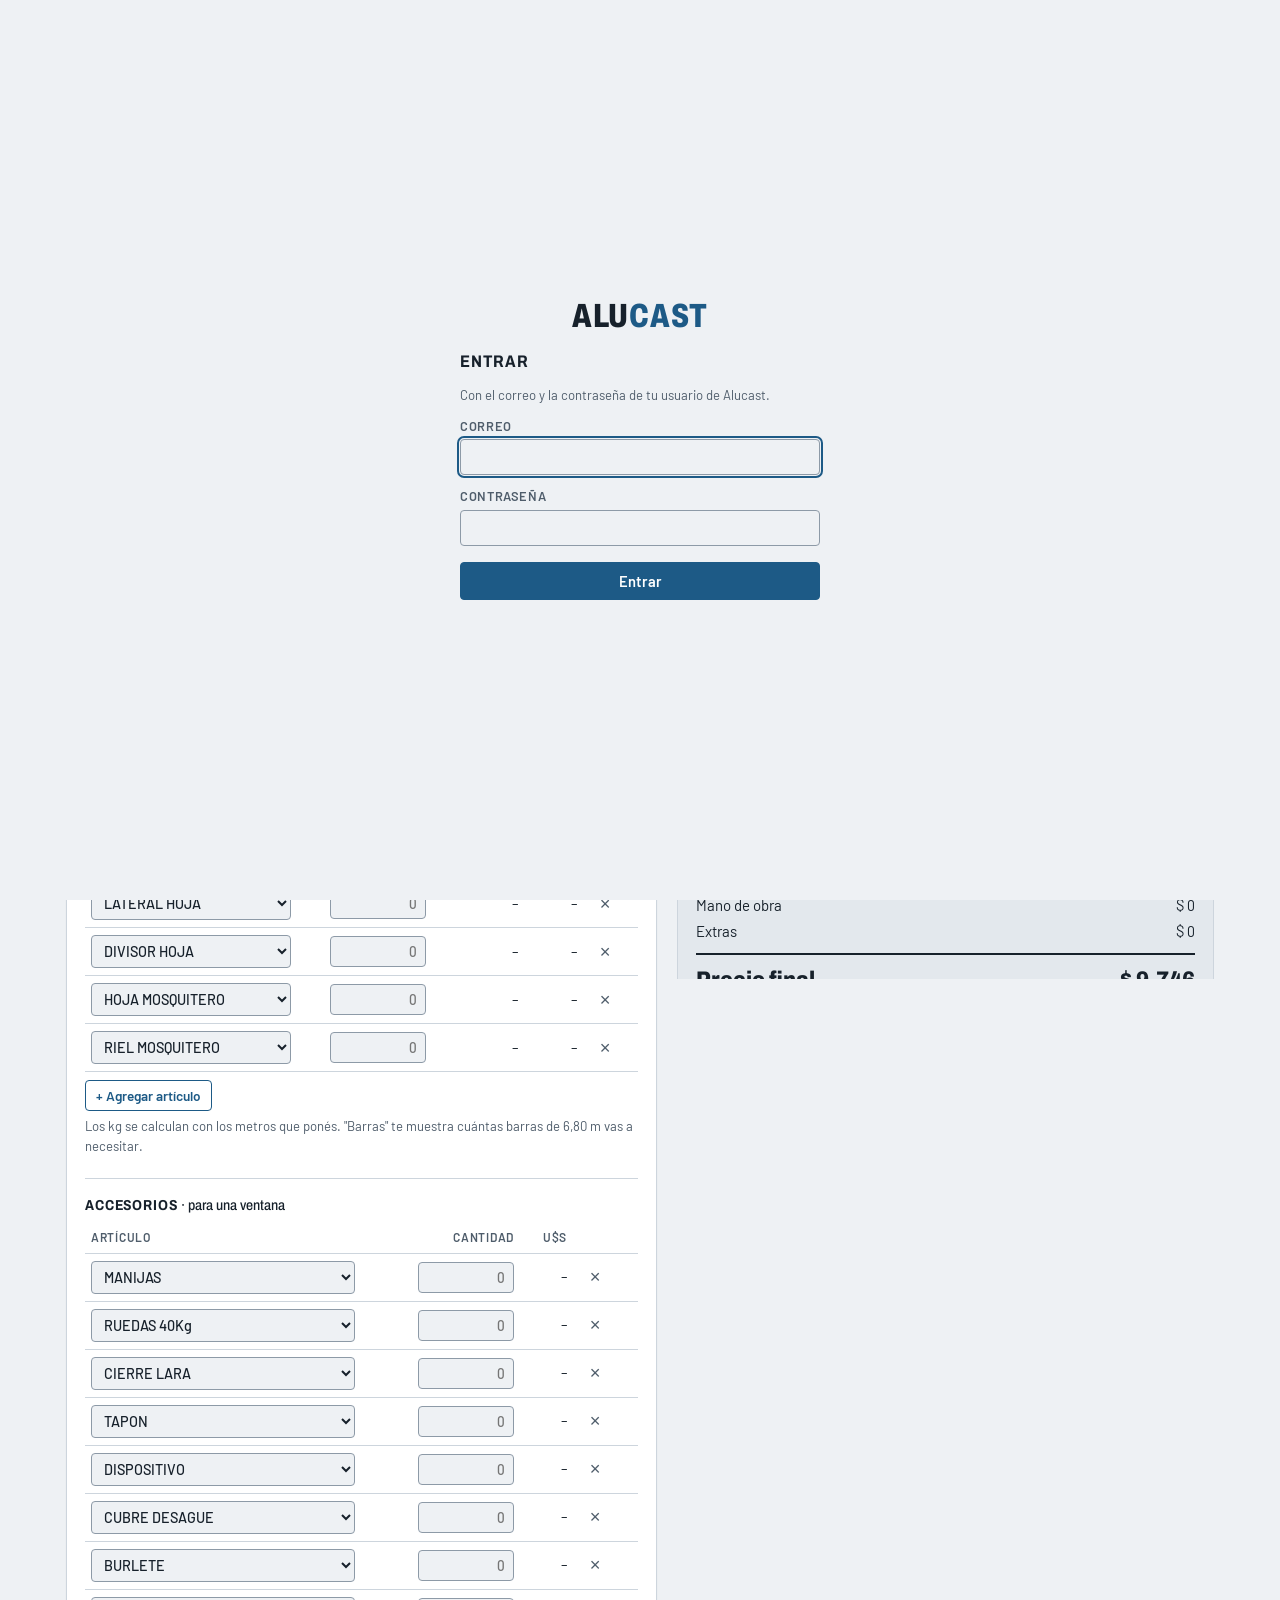
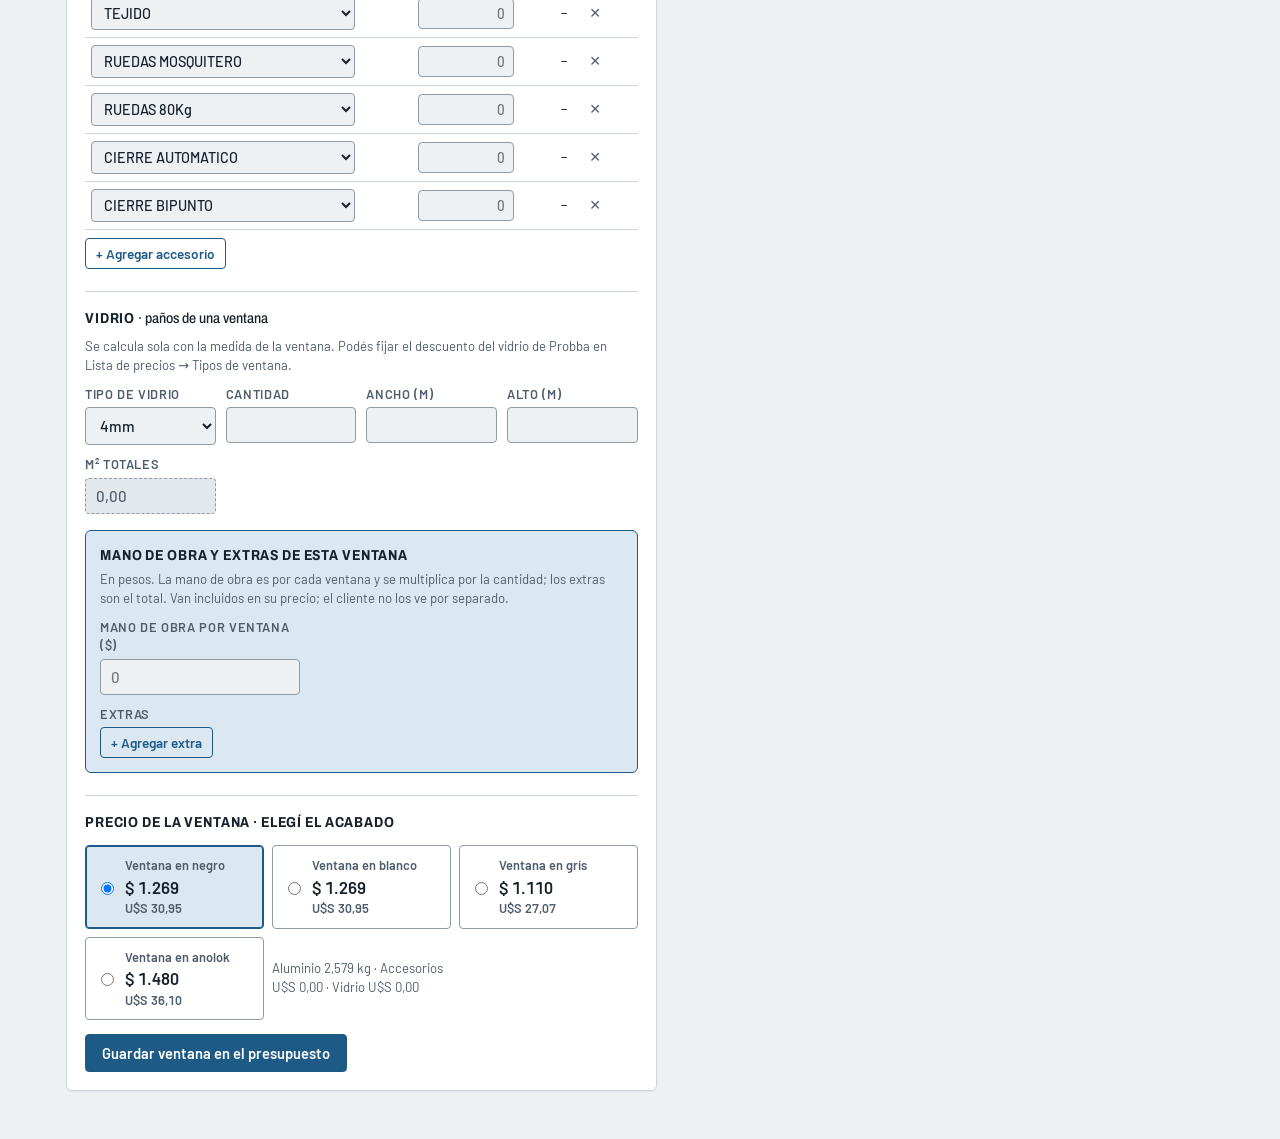
==== commit 5b9ab71f: "Prueba: juntar varias ventanas en un solo precio (conjuntos) Se marcan las ventanas en la lista del " ====
--- a/fuente/codigo-fuente/resources/index.html
+++ b/fuente/codigo-fuente/resources/index.html
@@ -138,6 +138,12 @@
             <thead><tr><th>#</th><th>Ventana</th><th class="n">Precio</th><th><span class="sr">Acciones</span></th></tr></thead>
             <tbody id="items"></tbody>
           </table>
+        </div>
+        <p class="note" id="juntar-info" hidden></p>
+        <div class="juntar" id="juntar" hidden>
+          <label>Nombre del conjunto<input id="juntar-nombre" autocomplete="off" placeholder="Ej: FV1"></label>
+          <button class="btn sm" id="juntar-btn">Juntar en un solo precio</button>
+          <button class="btn ghost sm" id="juntar-cancelar">Cancelar</button>
         </div>
         <div class="moneda-fila precio-en">
           <span class="moneda-et" id="q-moneda-et">Precio en</span>
--- a/fuente/codigo-fuente/resources/css/estilos.css
+++ b/fuente/codigo-fuente/resources/css/estilos.css
@@ -326,6 +326,14 @@
 .totals .grand { border-top: 2px solid var(--fg); margin-top: 6px; padding-top: 8px; font-family: var(--display); font-stretch: 85%; font-weight: 800; font-size: 1.5rem; }
 .totals .chico { color: var(--muted); font-size: .8rem; }
 .extra-row { display: grid; grid-template-columns: minmax(0, 1fr) 120px auto; gap: 6px; align-items: center; margin-bottom: 6px; }
+
+/* Conjuntos: varias ventanas con un solo precio */
+label.marcar { flex-direction: row; align-items: center; gap: 6px; font-size: .9rem; font-weight: 500; color: var(--fg); text-transform: none; letter-spacing: 0; cursor: pointer; }
+label.marcar input { width: 18px; height: 18px; margin: 0; }
+tr.conjunto td { background: var(--accent-soft); border-bottom-color: var(--accent); }
+tr.en-conjunto td:nth-child(2) { padding-left: 22px; }
+.juntar { display: flex; flex-wrap: wrap; align-items: flex-end; gap: 8px; margin-top: 10px; padding: 10px; border: 1px solid var(--accent); border-radius: 6px; background: var(--accent-soft); }
+.juntar label { flex: 1 1 180px; }
 .extra-row input[data-pesos] { text-align: right; font-variant-numeric: tabular-nums; }
 #copia { width: 100%; height: 170px; margin-top: 10px; }
 
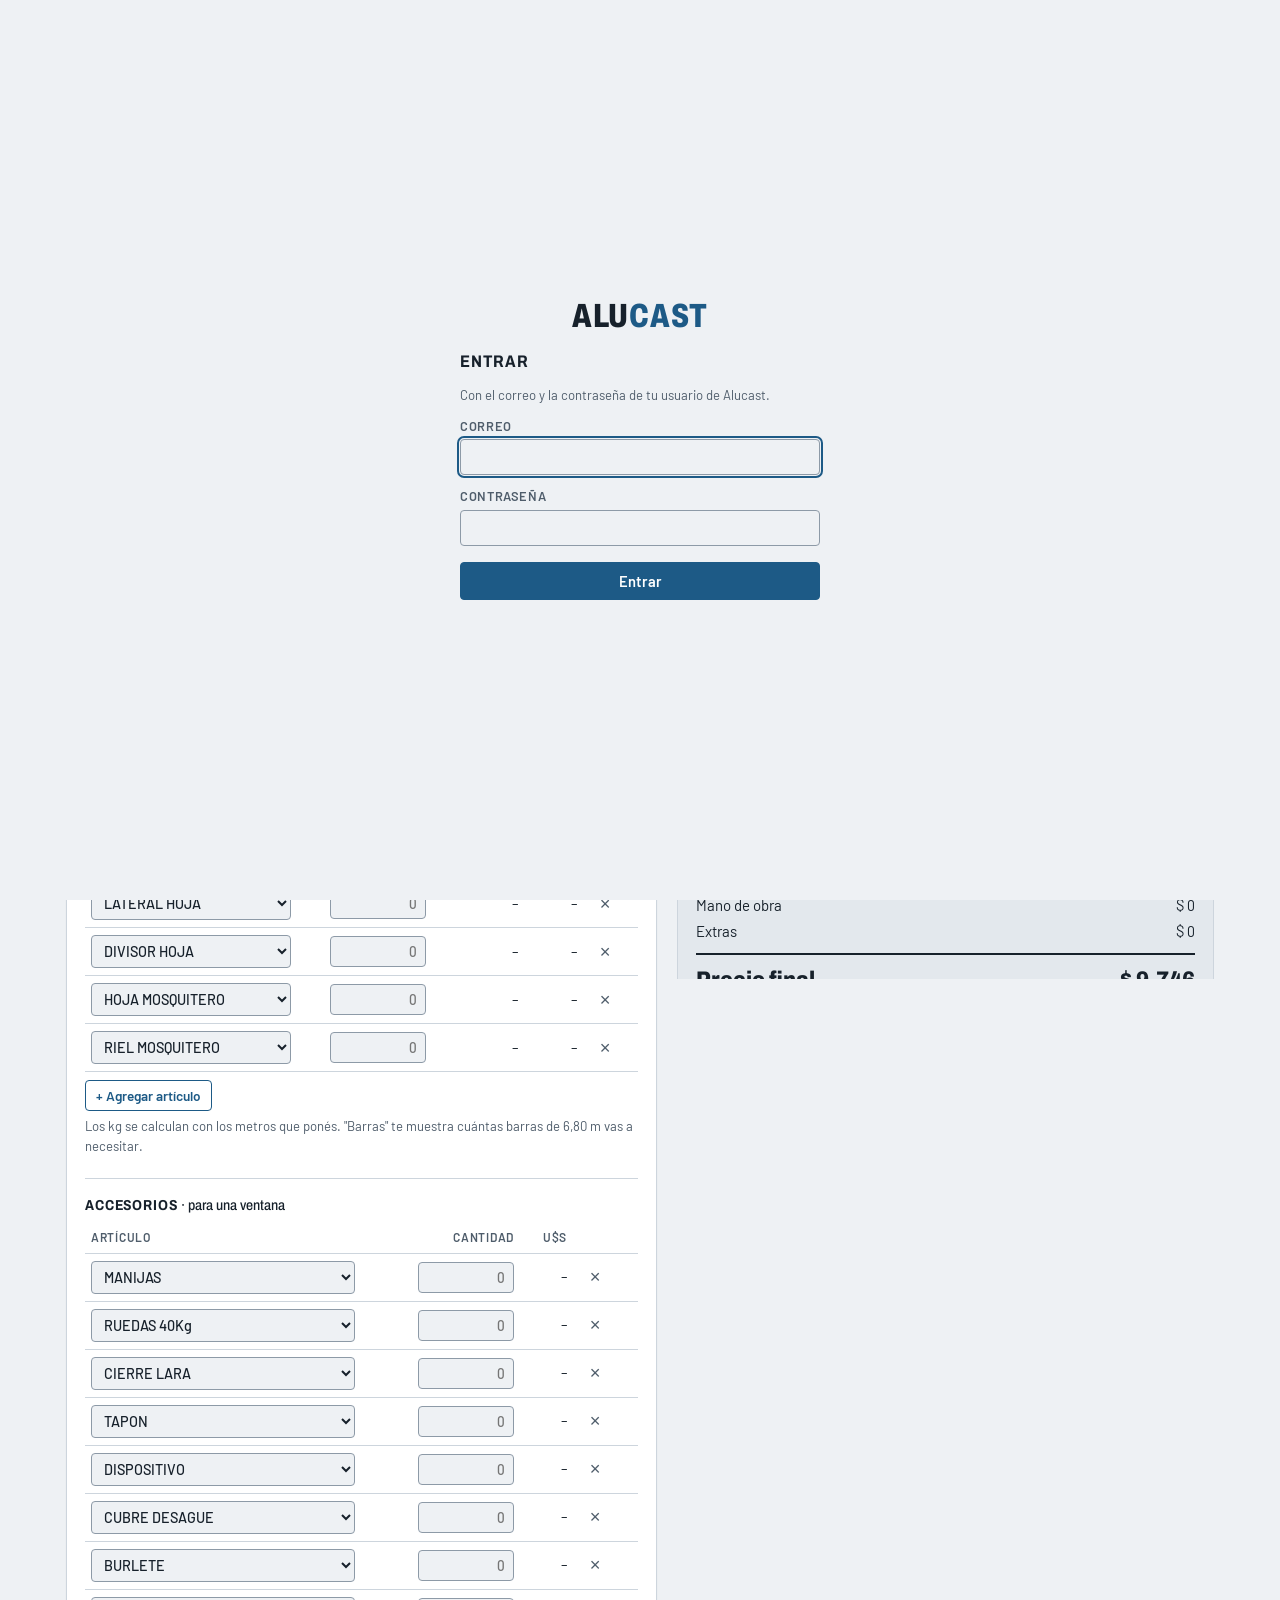
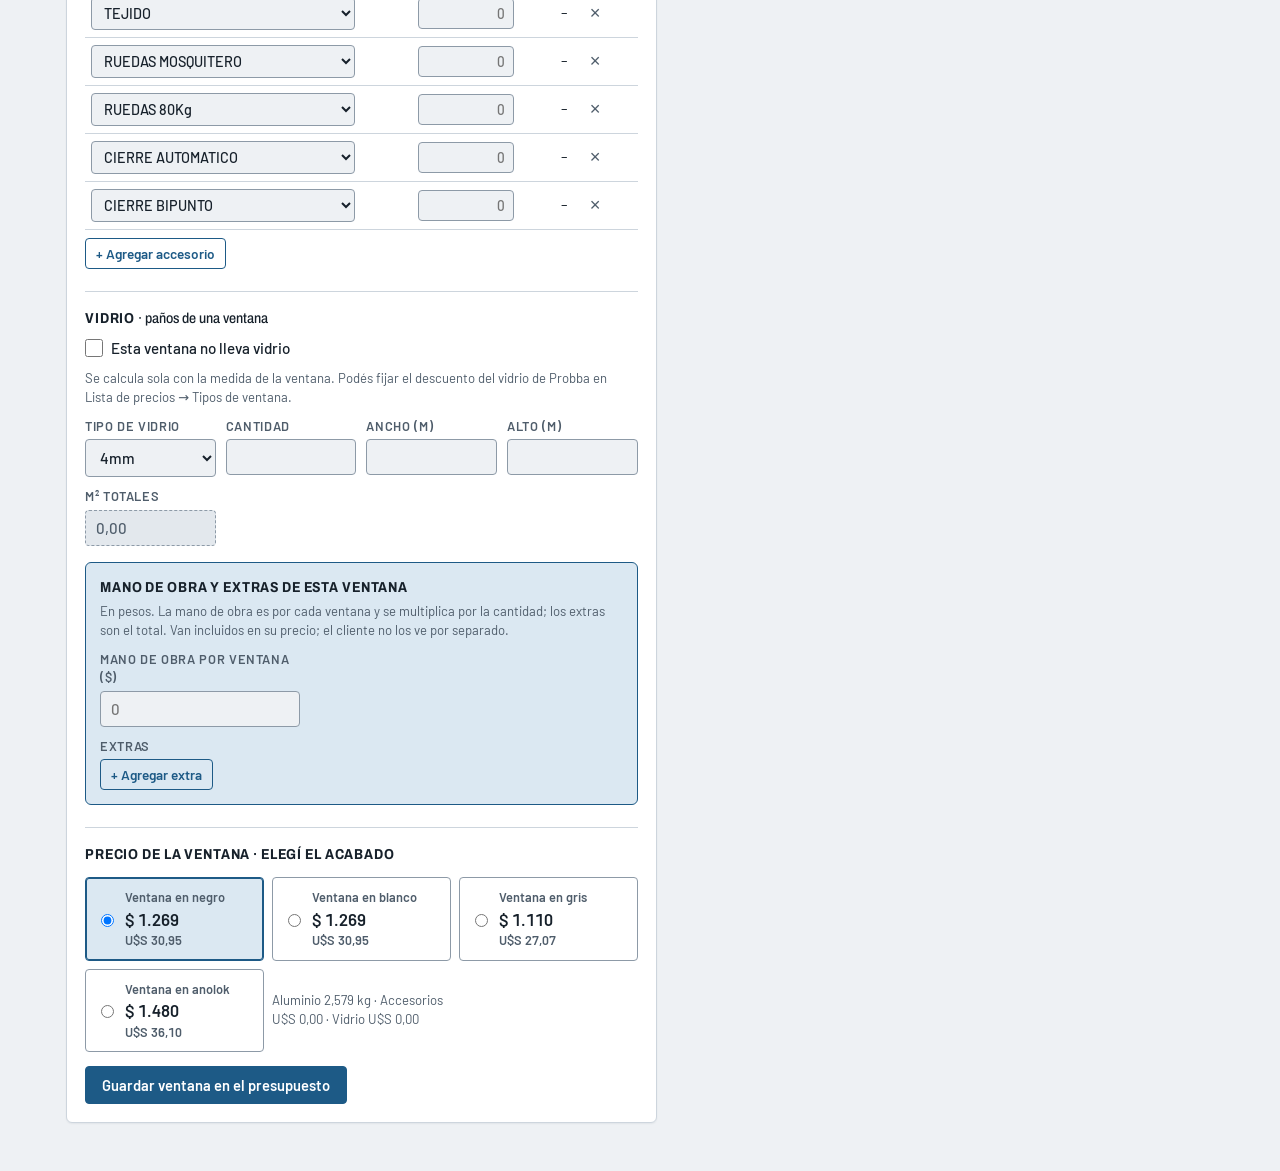
==== commit aa6b872c: "Casilla "Esta ventana no lleva vidrio" En la parte de Vidrio. Marcada, el vidrio no se cobra y no sa" ====
--- a/fuente/codigo-fuente/resources/index.html
+++ b/fuente/codigo-fuente/resources/index.html
@@ -92,8 +92,9 @@
         <button class="btn ghost sm mas" id="add-acc-l">+ Agregar accesorio</button>
 
         <h3>Vidrio <small>· paños de una ventana</small></h3>
+        <label class="check"><input type="checkbox" id="v-sinvidrio"> Esta ventana no lleva vidrio</label>
         <p class="note intro" id="nota-vid"></p>
-        <div class="fields">
+        <div class="fields" id="vid-campos">
           <label>Tipo de vidrio<select id="g-tipo"></select></label>
           <label>Cantidad<input id="g-cant" type="text" inputmode="decimal" autocomplete="off"></label>
           <label>Ancho (m)<input id="g-ancho" type="text" inputmode="decimal" autocomplete="off"></label>
--- a/fuente/codigo-fuente/resources/css/estilos.css
+++ b/fuente/codigo-fuente/resources/css/estilos.css
@@ -261,6 +261,9 @@
 .fields.anchos { grid-template-columns: repeat(auto-fit, minmax(220px, 1fr)); }
 label { display: flex; flex-direction: column; gap: 4px; font-size: .8rem; font-weight: 600; color: var(--muted); text-transform: uppercase; letter-spacing: .05em; }
 label.ancho-total { grid-column: 1 / -1; }
+/* Casilla con su texto al lado (ej.: "Esta ventana no lleva vidrio") */
+label.check { flex-direction: row; align-items: center; gap: 8px; margin: 0 0 10px; font-size: .95rem; font-weight: 500; color: var(--fg); text-transform: none; letter-spacing: 0; cursor: pointer; }
+label.check input { width: 18px; height: 18px; margin: 0; }
 input, select, textarea {
   font: 500 .95rem var(--body); color: var(--fg); background: var(--bg);
   border: 1px solid var(--field-line); border-radius: 4px; padding: 8px 10px; width: 100%; min-width: 0;
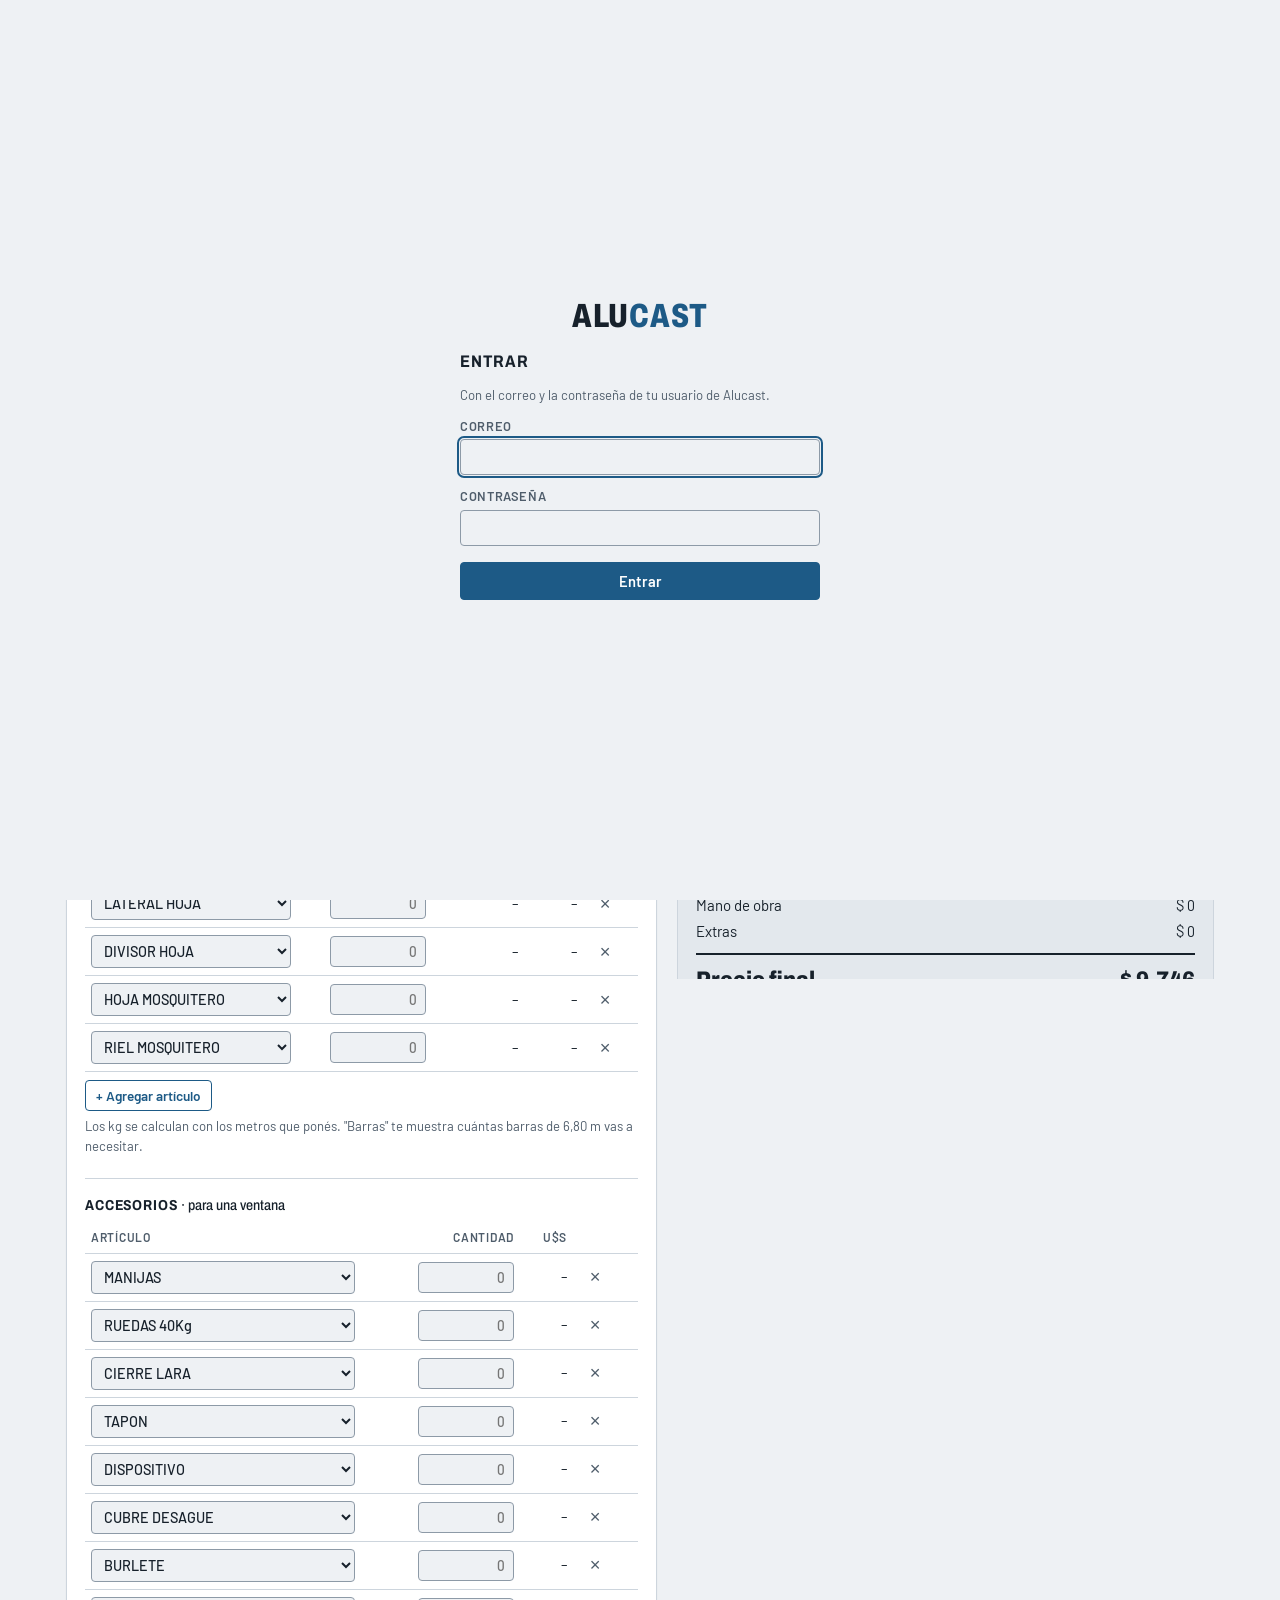
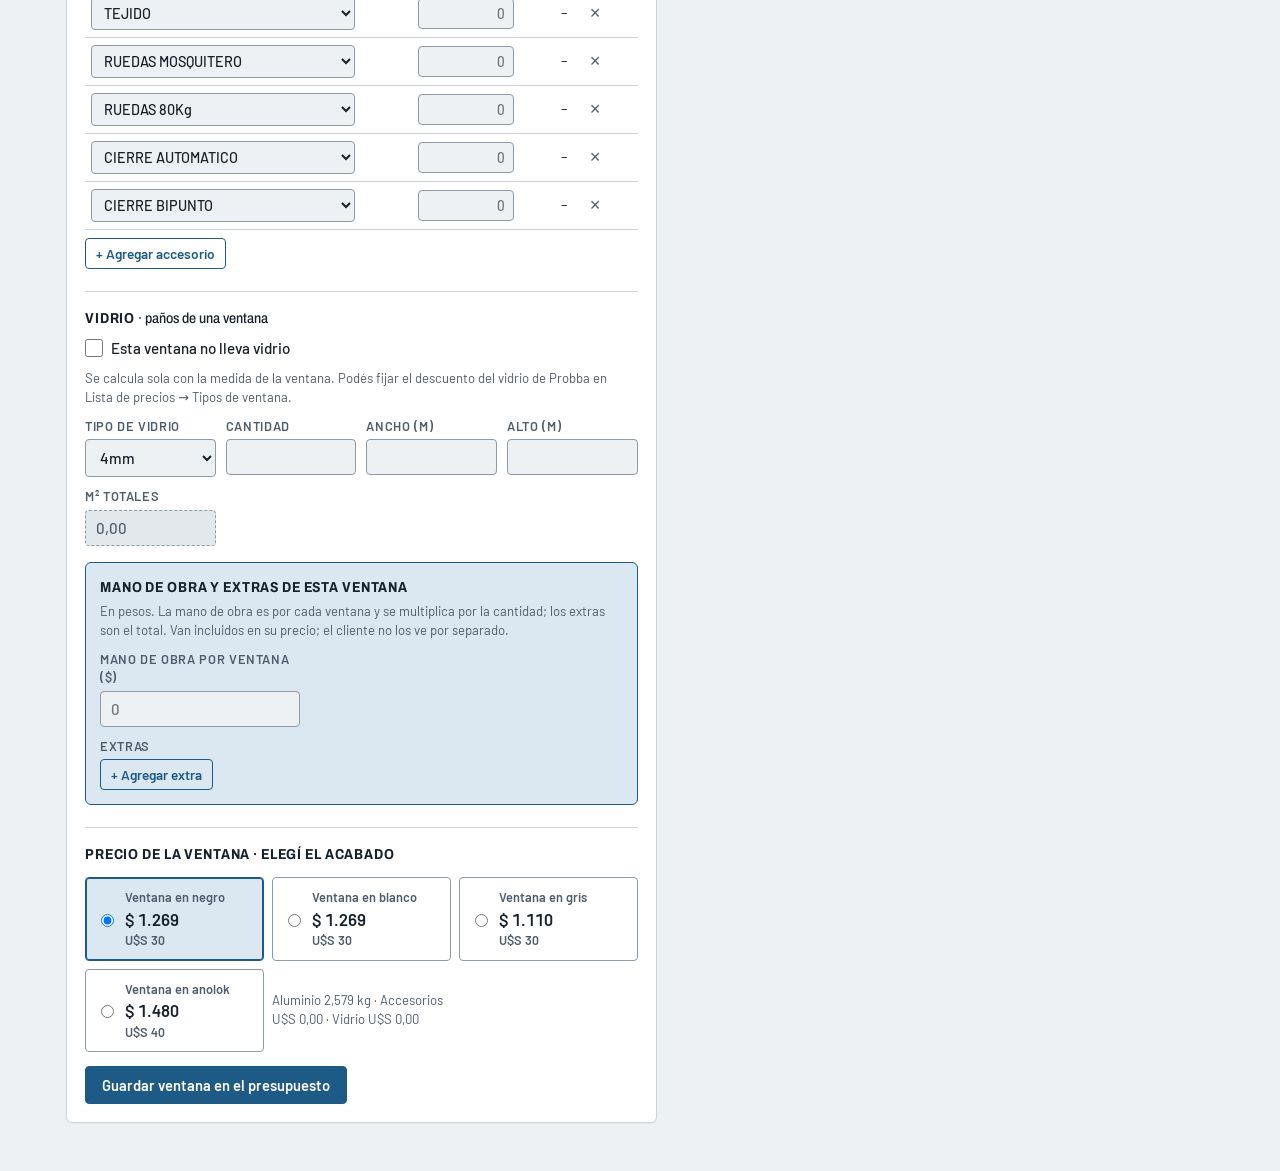
==== commit fc6c0810: "Estado de cuenta en PDF (Control de gastos → Movimientos) Al elegir una cuenta (caja, banco, un deud" ====
--- a/fuente/codigo-fuente/resources/index.html
+++ b/fuente/codigo-fuente/resources/index.html
@@ -314,7 +314,10 @@
 
     <section class="panel">
       <div class="quote-head abajo"><h2>Movimientos</h2>
-        <label>Ver<select id="g-filtro"></select></label></div>
+        <div class="g-ver">
+          <label>Ver<select id="g-filtro"></select></label>
+          <button class="btn ghost sm" id="g-estado" hidden>Imprimir estado de cuenta</button>
+        </div></div>
       <div class="tbl-wrap">
         <table>
           <thead><tr><th>Fecha</th><th>Descripción</th><th>Cuenta</th><th class="n col-uyu">Pesos ($)</th><th class="n col-usd">Dólares (U$S)</th><th><span class="sr">Borrar</span></th></tr></thead>
--- a/fuente/codigo-fuente/resources/css/estilos.css
+++ b/fuente/codigo-fuente/resources/css/estilos.css
@@ -217,6 +217,8 @@
 .moneda-et { font-size: .8rem; font-weight: 600; letter-spacing: .05em; text-transform: uppercase; color: var(--muted); }
 
 .d-alta { display: flex; gap: 8px; align-items: flex-end; flex-wrap: wrap; margin-top: 12px; }
+/* Movimientos: "Ver" y el botón del estado de cuenta, uno al lado del otro */
+.g-ver { display: flex; gap: 8px; align-items: flex-end; flex-wrap: wrap; }
 .d-alta-n { flex: 1 1 220px; max-width: 360px; }
 #g-deudores .quote-head { margin-bottom: 6px; }
 #g-deudores .note.intro { margin: 4px 0 0; }
